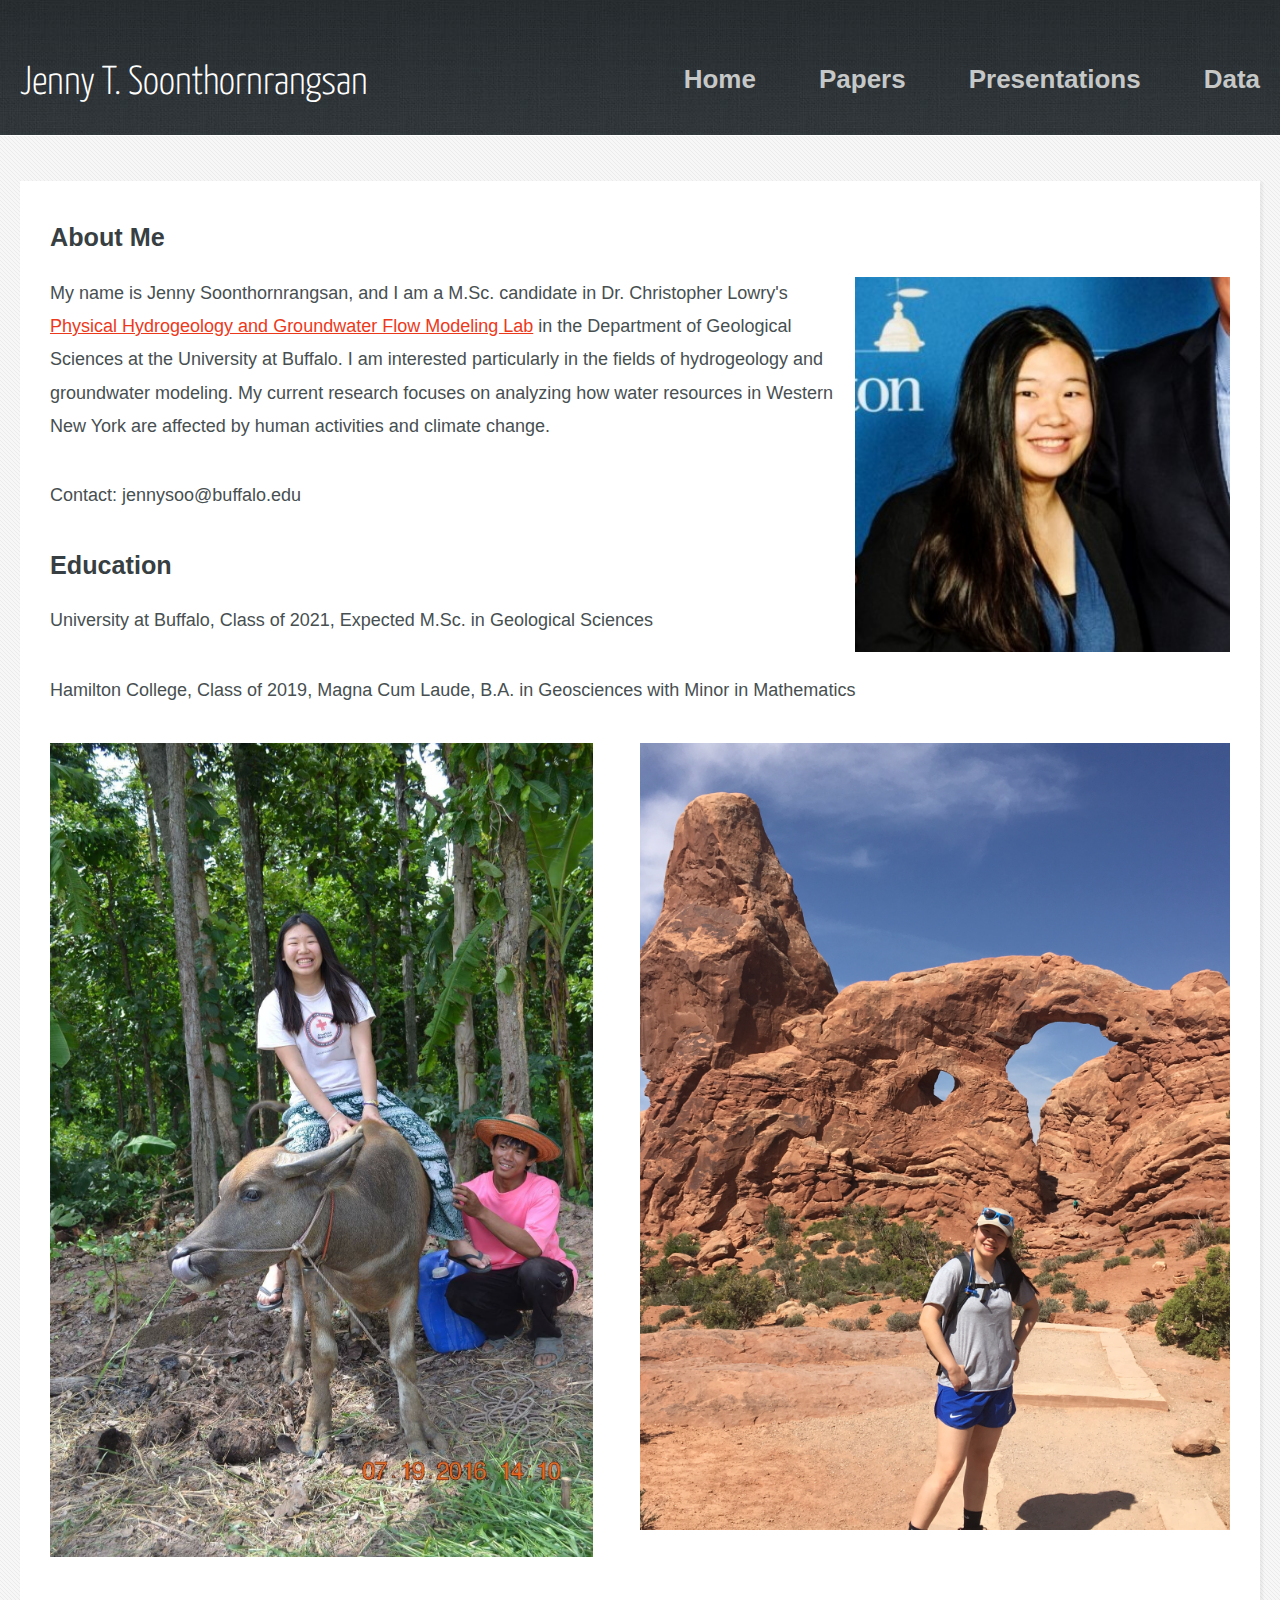
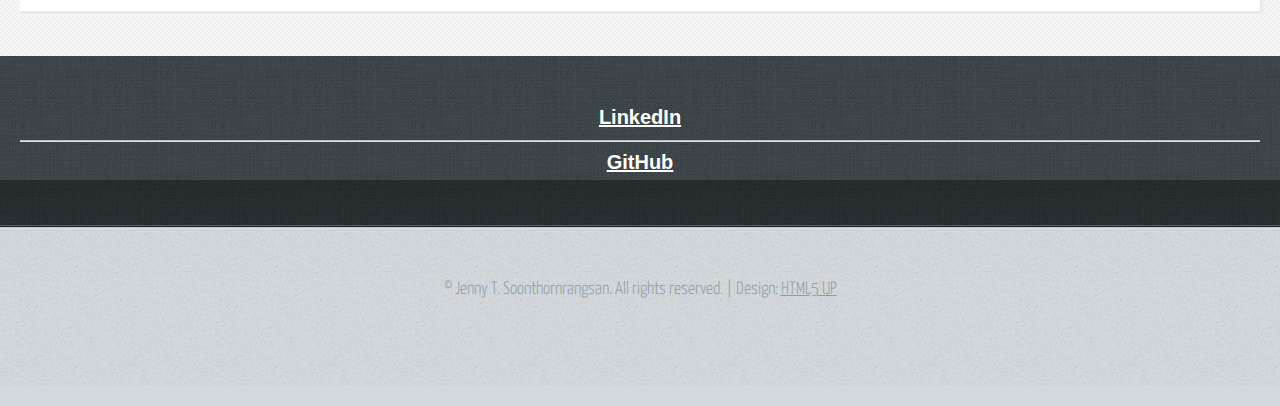
==== index.html @ f7a0d157 "Update index.html" ====
<!DOCTYPE HTML>
<!--
	Halcyonic by HTML5 UP
	html5up.net | @ajlkn
	Free for personal and commercial use under the CCA 3.0 license (html5up.net/license)
-->
<html>
	<!-- 	This is the "Head" of the HTML document.
		It contains information that isn't displayed on the actual page, but is useful
		for the web browser when loading the page	
	-->
	<head>
		<!-- This is the title of the page. It is the text that appears inside this pages tab in your web browser -->
		<title>Jenny T. Soonthornrangsan</title>
		<meta charset="utf-8" />
		<meta name="viewport" content="width=device-width, initial-scale=1, user-scalable=no" />
		<!-- 	This links to this page's CSS, which is contained in the folder assets/css and the file main.css.
			 If you want to edit the styling of this page, you should edit the file assets/css/main.css
			 If you have a new CSS file you'd like to add with custom styling, you should link to it here using:
			 <link rel="stylesheet" href="assets/css/my-new-css-file.css"/> 
		-->
		<link rel="stylesheet" href="assets/css/main.css" />
		<!-- 	In the case that the user's browser does not support JavaScript (unlikely, but possible), the page
			will load a separate set of CSS stylings from the file assets/css/noscript.css
			Any HTML contained inside <noscript></noscript> tags will be loaded in the event that JavaScript is not
			available. 
		-->
	</head>
	<!-- The body is the location where your site's content will go -->
	<body>
		<!-- This "div" wraps around all of our content and just changes how things are layed out -->
		<div id="page-wrapper">

				<!-- Header -->
				<!-- This is where the content that appears on page load exists -->
				<section id="header">
					<div class="container">
						<div class="row">
							<div class="col-12">

								<!-- Logo -->
									<h1><a href="index.html" id="logo">Jenny T. Soonthornrangsan</a></h1>
								<!-- Nav -->
									<nav id="nav">
										<a style="font-family: Arial; font-weight:bold; font-size: 26px" href="index.html">Home</a>
										<!--a style="font-weight:bold; font-size: 26px" href="CV.html">Curriculum Vitae</a>-->
										<a style="font-family: Arial; font-weight:bold; font-size: 26px" href="papers.html">Papers</a>
										<a style="font-family: Arial; font-weight:bold; font-size: 26px" href="presentations.html">Presentations</a>
										<a style="font-family: Arial; font-weight:bold; font-size: 26px" href="data.html">Data</a>
									</nav>

							</div>
						</div>
					</div>
			<!-- Content -->
				<section id="content">
					<div class="container">
						<div class="row aln-center">
							<div class="col-12">

								<!-- Box #1 -->
									<section>
										<header>
											<h2 style="font-family: Arial; font-weight:bold">About Me</h2>
										</header>
										<p style="font-family: Arial">
											<img src="images/1611950859872.jfif" style="float:right;width:375px">
											My name is Jenny Soonthornrangsan, and I am a M.Sc. candidate in Dr. Christopher Lowry's 
											<a href = "http://www.glyfac.buffalo.edu/Faculty/cslowry/Lowry_Research_Page/wordpress/" target="_blank">
											Physical Hydrogeology and Groundwater Flow Modeling Lab</a>
											in the Department of Geological Sciences at the University at Buffalo.
											I am interested particularly in the fields of hydrogeology and 
											groundwater modeling. My current research focuses on analyzing how
											water resources in Western New York are affected by human activities 
											and climate change.
										</p>
			
										<p style="font-family: Arial">
											Contact: jennysoo@buffalo.edu
										</p>
										<header>
											<h2 style="font-family: Arial; font-weight:bold">Education</h2>
										</header>
										<p style="font-family: Arial">
											University at Buffalo, Class of 2021, Expected M.Sc. in Geological Sciences
										</p>
										<p style="font-family: Arial">
											Hamilton College, Class of 2019, Magna Cum Laude, B.A. in Geosciences with Minor in Mathematics
										</p>
										
										<!--<div class="row">
  											<!--<div class="column">-->
												<a href="#" class="feature-image"><img src="/images/IMG_1251.jpeg" alt="In Northeastern Thailand" style="float: left; width: 46%; margin-right: 0%; margin-bottom: 0.5em;"/></a>
											<!--</div>
											<!--<div class="column">-->
												<a href="#" class="feature-image"><img src="/images/IMG_5340.jpeg" alt="In the Arches National Park, Utah" style="float: right; width: 50%; margin-right: 0%; margin-bottom: 0.5em;"/></a>
											<!--</div>-->
											<p style="clear: both;">
										<!--</div>-->
									</section>

							</div>
						</div>
					</div>
				</section>

			<!-- Footer -->
				<section id="footer">
					<div class="container">
						<div class="row">
							<div class="col-12">

								<!-- Links -->

								<ul class="link-list last-child"  style = "text-align:center">
									<li><a style= "font-size: 20px;font-family: Arial; font-weight:bold" href="https://www.linkedin.com/in/jennytsoon">LinkedIn</a></li>
									<li><a style= "font-size: 20px;font-family: Arial; font-weight:bold" href="https://github.com/jennysoon">GitHub</a></li>			
								</div>
								<!--h3>Social</h3>
								<ul class="icons alt">
									<li><a href="https://www.linkedin.com/in/jennytsoon" class="icon fa-linkedin"><span class="label">LinkedIn</span></a></li>
									<li><a href="https://github.com/jennysoon" class="icon fa-github"><span class="label">GitHub</span></a></li>
								</ul>-->
							</div>
						</div>
					</div>
				</section>

			<!-- Copyright -->
				<div id="copyright">
					&copy; Jenny T. Soonthornrangsan. All rights reserved. | Design: <a href="http://html5up.net">HTML5 UP</a>
				</div>

		</div>

		<!-- Scripts -->
			<script src="assets/js/jquery.min.js"></script>
			<script src="assets/js/browser.min.js"></script>
			<script src="assets/js/breakpoints.min.js"></script>
			<script src="assets/js/util.js"></script>
			<script src="assets/js/main.js"></script>

	</body>
</html>
---- assets/css/main.css ----
@import url("https://fonts.googleapis.com/css?family=Yanone+Kaffeesatz:400,300,200");

/*
	Halcyonic by HTML5 UP
	html5up.net | @ajlkn
	Free for personal and commercial use under the CCA 3.0 license (html5up.net/license)
*/

html, body, div, span, applet, object,
iframe, h1, h2, h3, h4, h5, h6, p, blockquote,
pre, a, abbr, acronym, address, big, cite,
code, del, dfn, em, img, ins, kbd, q, s, samp,
small, strike, strong, sub, sup, tt, var, b,
u, i, center, dl, dt, dd, ol, ul, li, fieldset,
form, label, legend, table, caption, tbody,
tfoot, thead, tr, th, td, article, aside,
canvas, details, embed, figure, figcaption,
footer, header, hgroup, menu, nav, output, ruby,
section, summary, time, mark, audio, video {
	margin: 0;
	padding: 0;
	border: 0;
	font-size: 100%;
	font: inherit;
	vertical-align: baseline;}

article, aside, details, figcaption, figure,
footer, header, hgroup, menu, nav, section {
	display: block;}

body {
	line-height: 1;
}

ol, ul {
	list-style: none;
}

blockquote, q {
	quotes: none;
}

	blockquote:before, blockquote:after, q:before, q:after {
		content: '';
		content: none;
	}

table {
	border-collapse: collapse;
	border-spacing: 0;
}

body {
	-webkit-text-size-adjust: none;
}

mark {
	background-color: transparent;
	color: inherit;
}

input::-moz-focus-inner {
	border: 0;
	padding: 0;
}

input, select, textarea {
	-moz-appearance: none;
	-webkit-appearance: none;
	-ms-appearance: none;
	appearance: none;
}

/* Basic */

	html {
		box-sizing: border-box;
	}

	*, *:before, *:after {
		box-sizing: inherit;
	}

	body {
		background: #D4D9DD url("images/bg03.jpg");
		color: #474f51;
		font-size: 13.5pt;
		font-family: 'Yanone Kaffeesatz';
		line-height: 1.85em;
		font-weight: 300;
	}

	input, textarea, select {
		color: #474f51;
		font-size: 13.5pt;
		font-family: 'Yanone Kaffeesatz';
		line-height: 1.85em;
		font-weight: 300;
	}

	ul, ol, p, dl {
		margin: 0 0 2em 0;
	}

	a {
		text-decoration: underline;
	}

		a:hover {
			text-decoration: none;
		}

	section > :last-child,
	section:last-child,
	.last-child {
		margin-bottom: 0 !important;
	}

/* Container */

	.container {
		margin: 0 auto;
		max-width: 100%;
		width: 1200px;
	}

		@media screen and (max-width: 1680px) {

			.container {
				width: 1200px;
			}

		}

		@media screen and (max-width: 1280px) {

			.container {
				width: calc(100% - 40px);
			}

		}

		@media screen and (max-width: 980px) {

			.container {
				width: calc(100% - 50px);
			}

		}

		@media screen and (max-width: 736px) {

			.container {
				width: calc(100% - 40px);
			}

		}

/* Row */

	.row {
		display: flex;
		flex-wrap: wrap;
		box-sizing: border-box;
		align-items: stretch;
	}

		.row > * {
			box-sizing: border-box;
		}

		.row.gtr-uniform > * > :last-child {
			margin-bottom: 0;
		}

		.row.aln-left {
			justify-content: flex-start;
		}

		.row.aln-center {
			justify-content: center;
		}

		.row.aln-right {
			justify-content: flex-end;
		}

		.row.aln-top {
			align-items: flex-start;
		}

		.row.aln-middle {
			align-items: center;
		}

		.row.aln-bottom {
			align-items: flex-end;
		}

		.row > .imp {
			order: -1;
		}

		.row > .col-1 {
			width: 8.33333%;
		}

		.row > .off-1 {
			margin-left: 8.33333%;
		}

		.row > .col-2 {
			width: 16.66667%;
		}

		.row > .off-2 {
			margin-left: 16.66667%;
		}

		.row > .col-3 {
			width: 25%;
		}

		.row > .off-3 {
			margin-left: 25%;
		}

		.row > .col-4 {
			width: 33.33333%;
		}

		.row > .off-4 {
			margin-left: 33.33333%;
		}

		.row > .col-5 {
			width: 41.66667%;
		}

		.row > .off-5 {
			margin-left: 41.66667%;
		}

		.row > .col-6 {
			width: 50%;
		}

		.row > .off-6 {
			margin-left: 50%;
		}

		.row > .col-7 {
			width: 58.33333%;
		}

		.row > .off-7 {
			margin-left: 58.33333%;
		}

		.row > .col-8 {
			width: 66.66667%;
		}

		.row > .off-8 {
			margin-left: 66.66667%;
		}

		.row > .col-9 {
			width: 75%;
		}

		.row > .off-9 {
			margin-left: 75%;
		}

		.row > .col-10 {
			width: 83.33333%;
		}

		.row > .off-10 {
			margin-left: 83.33333%;
		}

		.row > .col-11 {
			width: 91.66667%;
		}

		.row > .off-11 {
			margin-left: 91.66667%;
		}

		.row > .col-12 {
			width: 100%;
		}

		.row > .off-12 {
			margin-left: 100%;
		}

		.row.gtr-0 {
			margin-top: 0px;
			margin-left: 0px;
		}

			.row.gtr-0 > * {
				padding: 0px 0 0 0px;
			}

			.row.gtr-0.gtr-uniform {
				margin-top: 0px;
			}

				.row.gtr-0.gtr-uniform > * {
					padding-top: 0px;
				}

		.row.gtr-25 {
			margin-top: -6.25px;
			margin-left: -6.25px;
		}

			.row.gtr-25 > * {
				padding: 6.25px 0 0 6.25px;
			}

			.row.gtr-25.gtr-uniform {
				margin-top: -6.25px;
			}

				.row.gtr-25.gtr-uniform > * {
					padding-top: 6.25px;
				}

		.row.gtr-50 {
			margin-top: -12.5px;
			margin-left: -12.5px;
		}

			.row.gtr-50 > * {
				padding: 12.5px 0 0 12.5px;
			}

			.row.gtr-50.gtr-uniform {
				margin-top: -12.5px;
			}

				.row.gtr-50.gtr-uniform > * {
					padding-top: 12.5px;
				}

		.row {
			margin-top: -25px;
			margin-left: -25px;
		}

			.row > * {
				padding: 25px 0 0 25px;
			}

			.row.gtr-uniform {
				margin-top: -25px;
			}

				.row.gtr-uniform > * {
					padding-top: 25px;
				}

		.row.gtr-150 {
			margin-top: -37.5px;
			margin-left: -37.5px;
		}

			.row.gtr-150 > * {
				padding: 37.5px 0 0 37.5px;
			}

			.row.gtr-150.gtr-uniform {
				margin-top: -37.5px;
			}

				.row.gtr-150.gtr-uniform > * {
					padding-top: 37.5px;
				}

		.row.gtr-200 {
			margin-top: -50px;
			margin-left: -50px;
		}

			.row.gtr-200 > * {
				padding: 50px 0 0 50px;
			}

			.row.gtr-200.gtr-uniform {
				margin-top: -50px;
			}

				.row.gtr-200.gtr-uniform > * {
					padding-top: 50px;
				}

		@media screen and (max-width: 1680px) {

			.row {
				display: flex;
				flex-wrap: wrap;
				box-sizing: border-box;
				align-items: stretch;
			}

				.row > * {
					box-sizing: border-box;
				}

				.row.gtr-uniform > * > :last-child {
					margin-bottom: 0;
				}

				.row.aln-left {
					justify-content: flex-start;
				}

				.row.aln-center {
					justify-content: center;
				}

				.row.aln-right {
					justify-content: flex-end;
				}

				.row.aln-top {
					align-items: flex-start;
				}

				.row.aln-middle {
					align-items: center;
				}

				.row.aln-bottom {
					align-items: flex-end;
				}

				.row > .imp-xlarge {
					order: -1;
				}

				.row > .col-1-xlarge {
					width: 8.33333%;
				}

				.row > .off-1-xlarge {
					margin-left: 8.33333%;
				}

				.row > .col-2-xlarge {
					width: 16.66667%;
				}

				.row > .off-2-xlarge {
					margin-left: 16.66667%;
				}

				.row > .col-3-xlarge {
					width: 25%;
				}

				.row > .off-3-xlarge {
					margin-left: 25%;
				}

				.row > .col-4-xlarge {
					width: 33.33333%;
				}

				.row > .off-4-xlarge {
					margin-left: 33.33333%;
				}

				.row > .col-5-xlarge {
					width: 41.66667%;
				}

				.row > .off-5-xlarge {
					margin-left: 41.66667%;
				}

				.row > .col-6-xlarge {
					width: 50%;
				}

				.row > .off-6-xlarge {
					margin-left: 50%;
				}

				.row > .col-7-xlarge {
					width: 58.33333%;
				}

				.row > .off-7-xlarge {
					margin-left: 58.33333%;
				}

				.row > .col-8-xlarge {
					width: 66.66667%;
				}

				.row > .off-8-xlarge {
					margin-left: 66.66667%;
				}

				.row > .col-9-xlarge {
					width: 75%;
				}

				.row > .off-9-xlarge {
					margin-left: 75%;
				}

				.row > .col-10-xlarge {
					width: 83.33333%;
				}

				.row > .off-10-xlarge {
					margin-left: 83.33333%;
				}

				.row > .col-11-xlarge {
					width: 91.66667%;
				}

				.row > .off-11-xlarge {
					margin-left: 91.66667%;
				}

				.row > .col-12-xlarge {
					width: 100%;
				}

				.row > .off-12-xlarge {
					margin-left: 100%;
				}

				.row.gtr-0 {
					margin-top: 0px;
					margin-left: 0px;
				}

					.row.gtr-0 > * {
						padding: 0px 0 0 0px;
					}

					.row.gtr-0.gtr-uniform {
						margin-top: 0px;
					}

						.row.gtr-0.gtr-uniform > * {
							padding-top: 0px;
						}

				.row.gtr-25 {
					margin-top: -6.25px;
					margin-left: -6.25px;
				}

					.row.gtr-25 > * {
						padding: 6.25px 0 0 6.25px;
					}

					.row.gtr-25.gtr-uniform {
						margin-top: -6.25px;
					}

						.row.gtr-25.gtr-uniform > * {
							padding-top: 6.25px;
						}

				.row.gtr-50 {
					margin-top: -12.5px;
					margin-left: -12.5px;
				}

					.row.gtr-50 > * {
						padding: 12.5px 0 0 12.5px;
					}

					.row.gtr-50.gtr-uniform {
						margin-top: -12.5px;
					}

						.row.gtr-50.gtr-uniform > * {
							padding-top: 12.5px;
						}

				.row {
					margin-top: -25px;
					margin-left: -25px;
				}

					.row > * {
						padding: 25px 0 0 25px;
					}

					.row.gtr-uniform {
						margin-top: -25px;
					}

						.row.gtr-uniform > * {
							padding-top: 25px;
						}

				.row.gtr-150 {
					margin-top: -37.5px;
					margin-left: -37.5px;
				}

					.row.gtr-150 > * {
						padding: 37.5px 0 0 37.5px;
					}

					.row.gtr-150.gtr-uniform {
						margin-top: -37.5px;
					}

						.row.gtr-150.gtr-uniform > * {
							padding-top: 37.5px;
						}

				.row.gtr-200 {
					margin-top: -50px;
					margin-left: -50px;
				}

					.row.gtr-200 > * {
						padding: 50px 0 0 50px;
					}

					.row.gtr-200.gtr-uniform {
						margin-top: -50px;
					}

						.row.gtr-200.gtr-uniform > * {
							padding-top: 50px;
						}

		}

		@media screen and (max-width: 1280px) {

			.row {
				display: flex;
				flex-wrap: wrap;
				box-sizing: border-box;
				align-items: stretch;
			}

				.row > * {
					box-sizing: border-box;
				}

				.row.gtr-uniform > * > :last-child {
					margin-bottom: 0;
				}

				.row.aln-left {
					justify-content: flex-start;
				}

				.row.aln-center {
					justify-content: center;
				}

				.row.aln-right {
					justify-content: flex-end;
				}

				.row.aln-top {
					align-items: flex-start;
				}

				.row.aln-middle {
					align-items: center;
				}

				.row.aln-bottom {
					align-items: flex-end;
				}

				.row > .imp-large {
					order: -1;
				}

				.row > .col-1-large {
					width: 8.33333%;
				}

				.row > .off-1-large {
					margin-left: 8.33333%;
				}

				.row > .col-2-large {
					width: 16.66667%;
				}

				.row > .off-2-large {
					margin-left: 16.66667%;
				}

				.row > .col-3-large {
					width: 25%;
				}

				.row > .off-3-large {
					margin-left: 25%;
				}

				.row > .col-4-large {
					width: 33.33333%;
				}

				.row > .off-4-large {
					margin-left: 33.33333%;
				}

				.row > .col-5-large {
					width: 41.66667%;
				}

				.row > .off-5-large {
					margin-left: 41.66667%;
				}

				.row > .col-6-large {
					width: 50%;
				}

				.row > .off-6-large {
					margin-left: 50%;
				}

				.row > .col-7-large {
					width: 58.33333%;
				}

				.row > .off-7-large {
					margin-left: 58.33333%;
				}

				.row > .col-8-large {
					width: 66.66667%;
				}

				.row > .off-8-large {
					margin-left: 66.66667%;
				}

				.row > .col-9-large {
					width: 75%;
				}

				.row > .off-9-large {
					margin-left: 75%;
				}

				.row > .col-10-large {
					width: 83.33333%;
				}

				.row > .off-10-large {
					margin-left: 83.33333%;
				}

				.row > .col-11-large {
					width: 91.66667%;
				}

				.row > .off-11-large {
					margin-left: 91.66667%;
				}

				.row > .col-12-large {
					width: 100%;
				}

				.row > .off-12-large {
					margin-left: 100%;
				}

				.row.gtr-0 {
					margin-top: 0px;
					margin-left: 0px;
				}

					.row.gtr-0 > * {
						padding: 0px 0 0 0px;
					}

					.row.gtr-0.gtr-uniform {
						margin-top: 0px;
					}

						.row.gtr-0.gtr-uniform > * {
							padding-top: 0px;
						}

				.row.gtr-25 {
					margin-top: -5px;
					margin-left: -5px;
				}

					.row.gtr-25 > * {
						padding: 5px 0 0 5px;
					}

					.row.gtr-25.gtr-uniform {
						margin-top: -5px;
					}

						.row.gtr-25.gtr-uniform > * {
							padding-top: 5px;
						}

				.row.gtr-50 {
					margin-top: -10px;
					margin-left: -10px;
				}

					.row.gtr-50 > * {
						padding: 10px 0 0 10px;
					}

					.row.gtr-50.gtr-uniform {
						margin-top: -10px;
					}

						.row.gtr-50.gtr-uniform > * {
							padding-top: 10px;
						}

				.row {
					margin-top: -20px;
					margin-left: -20px;
				}

					.row > * {
						padding: 20px 0 0 20px;
					}

					.row.gtr-uniform {
						margin-top: -20px;
					}

						.row.gtr-uniform > * {
							padding-top: 20px;
						}

				.row.gtr-150 {
					margin-top: -30px;
					margin-left: -30px;
				}

					.row.gtr-150 > * {
						padding: 30px 0 0 30px;
					}

					.row.gtr-150.gtr-uniform {
						margin-top: -30px;
					}

						.row.gtr-150.gtr-uniform > * {
							padding-top: 30px;
						}

				.row.gtr-200 {
					margin-top: -40px;
					margin-left: -40px;
				}

					.row.gtr-200 > * {
						padding: 40px 0 0 40px;
					}

					.row.gtr-200.gtr-uniform {
						margin-top: -40px;
					}

						.row.gtr-200.gtr-uniform > * {
							padding-top: 40px;
						}

		}

		@media screen and (max-width: 980px) {

			.row {
				display: flex;
				flex-wrap: wrap;
				box-sizing: border-box;
				align-items: stretch;
			}

				.row > * {
					box-sizing: border-box;
				}

				.row.gtr-uniform > * > :last-child {
					margin-bottom: 0;
				}

				.row.aln-left {
					justify-content: flex-start;
				}

				.row.aln-center {
					justify-content: center;
				}

				.row.aln-right {
					justify-content: flex-end;
				}

				.row.aln-top {
					align-items: flex-start;
				}

				.row.aln-middle {
					align-items: center;
				}

				.row.aln-bottom {
					align-items: flex-end;
				}

				.row > .imp-medium {
					order: -1;
				}

				.row > .col-1-medium {
					width: 8.33333%;
				}

				.row > .off-1-medium {
					margin-left: 8.33333%;
				}

				.row > .col-2-medium {
					width: 16.66667%;
				}

				.row > .off-2-medium {
					margin-left: 16.66667%;
				}

				.row > .col-3-medium {
					width: 25%;
				}

				.row > .off-3-medium {
					margin-left: 25%;
				}

				.row > .col-4-medium {
					width: 33.33333%;
				}

				.row > .off-4-medium {
					margin-left: 33.33333%;
				}

				.row > .col-5-medium {
					width: 41.66667%;
				}

				.row > .off-5-medium {
					margin-left: 41.66667%;
				}

				.row > .col-6-medium {
					width: 50%;
				}

				.row > .off-6-medium {
					margin-left: 50%;
				}

				.row > .col-7-medium {
					width: 58.33333%;
				}

				.row > .off-7-medium {
					margin-left: 58.33333%;
				}

				.row > .col-8-medium {
					width: 66.66667%;
				}

				.row > .off-8-medium {
					margin-left: 66.66667%;
				}

				.row > .col-9-medium {
					width: 75%;
				}

				.row > .off-9-medium {
					margin-left: 75%;
				}

				.row > .col-10-medium {
					width: 83.33333%;
				}

				.row > .off-10-medium {
					margin-left: 83.33333%;
				}

				.row > .col-11-medium {
					width: 91.66667%;
				}

				.row > .off-11-medium {
					margin-left: 91.66667%;
				}

				.row > .col-12-medium {
					width: 100%;
				}

				.row > .off-12-medium {
					margin-left: 100%;
				}

				.row.gtr-0 {
					margin-top: 0px;
					margin-left: 0px;
				}

					.row.gtr-0 > * {
						padding: 0px 0 0 0px;
					}

					.row.gtr-0.gtr-uniform {
						margin-top: 0px;
					}

						.row.gtr-0.gtr-uniform > * {
							padding-top: 0px;
						}

				.row.gtr-25 {
					margin-top: -6.25px;
					margin-left: -6.25px;
				}

					.row.gtr-25 > * {
						padding: 6.25px 0 0 6.25px;
					}

					.row.gtr-25.gtr-uniform {
						margin-top: -6.25px;
					}

						.row.gtr-25.gtr-uniform > * {
							padding-top: 6.25px;
						}

				.row.gtr-50 {
					margin-top: -12.5px;
					margin-left: -12.5px;
				}

					.row.gtr-50 > * {
						padding: 12.5px 0 0 12.5px;
					}

					.row.gtr-50.gtr-uniform {
						margin-top: -12.5px;
					}

						.row.gtr-50.gtr-uniform > * {
							padding-top: 12.5px;
						}

				.row {
					margin-top: -25px;
					margin-left: -25px;
				}

					.row > * {
						padding: 25px 0 0 25px;
					}

					.row.gtr-uniform {
						margin-top: -25px;
					}

						.row.gtr-uniform > * {
							padding-top: 25px;
						}

				.row.gtr-150 {
					margin-top: -37.5px;
					margin-left: -37.5px;
				}

					.row.gtr-150 > * {
						padding: 37.5px 0 0 37.5px;
					}

					.row.gtr-150.gtr-uniform {
						margin-top: -37.5px;
					}

						.row.gtr-150.gtr-uniform > * {
							padding-top: 37.5px;
						}

				.row.gtr-200 {
					margin-top: -50px;
					margin-left: -50px;
				}

					.row.gtr-200 > * {
						padding: 50px 0 0 50px;
					}

					.row.gtr-200.gtr-uniform {
						margin-top: -50px;
					}

						.row.gtr-200.gtr-uniform > * {
							padding-top: 50px;
						}

		}

		@media screen and (max-width: 736px) {

			.row {
				display: flex;
				flex-wrap: wrap;
				box-sizing: border-box;
				align-items: stretch;
			}

				.row > * {
					box-sizing: border-box;
				}

				.row.gtr-uniform > * > :last-child {
					margin-bottom: 0;
				}

				.row.aln-left {
					justify-content: flex-start;
				}

				.row.aln-center {
					justify-content: center;
				}

				.row.aln-right {
					justify-content: flex-end;
				}

				.row.aln-top {
					align-items: flex-start;
				}

				.row.aln-middle {
					align-items: center;
				}

				.row.aln-bottom {
					align-items: flex-end;
				}

				.row > .imp-small {
					order: -1;
				}

				.row > .col-1-small {
					width: 8.33333%;
				}

				.row > .off-1-small {
					margin-left: 8.33333%;
				}

				.row > .col-2-small {
					width: 16.66667%;
				}

				.row > .off-2-small {
					margin-left: 16.66667%;
				}

				.row > .col-3-small {
					width: 25%;
				}

				.row > .off-3-small {
					margin-left: 25%;
				}

				.row > .col-4-small {
					width: 33.33333%;
				}

				.row > .off-4-small {
					margin-left: 33.33333%;
				}

				.row > .col-5-small {
					width: 41.66667%;
				}

				.row > .off-5-small {
					margin-left: 41.66667%;
				}

				.row > .col-6-small {
					width: 50%;
				}

				.row > .off-6-small {
					margin-left: 50%;
				}

				.row > .col-7-small {
					width: 58.33333%;
				}

				.row > .off-7-small {
					margin-left: 58.33333%;
				}

				.row > .col-8-small {
					width: 66.66667%;
				}

				.row > .off-8-small {
					margin-left: 66.66667%;
				}

				.row > .col-9-small {
					width: 75%;
				}

				.row > .off-9-small {
					margin-left: 75%;
				}

				.row > .col-10-small {
					width: 83.33333%;
				}

				.row > .off-10-small {
					margin-left: 83.33333%;
				}

				.row > .col-11-small {
					width: 91.66667%;
				}

				.row > .off-11-small {
					margin-left: 91.66667%;
				}

				.row > .col-12-small {
					width: 100%;
				}

				.row > .off-12-small {
					margin-left: 100%;
				}

				.row.gtr-0 {
					margin-top: 0px;
					margin-left: 0px;
				}

					.row.gtr-0 > * {
						padding: 0px 0 0 0px;
					}

					.row.gtr-0.gtr-uniform {
						margin-top: 0px;
					}

						.row.gtr-0.gtr-uniform > * {
							padding-top: 0px;
						}

				.row.gtr-25 {
					margin-top: -5px;
					margin-left: -5px;
				}

					.row.gtr-25 > * {
						padding: 5px 0 0 5px;
					}

					.row.gtr-25.gtr-uniform {
						margin-top: -5px;
					}

						.row.gtr-25.gtr-uniform > * {
							padding-top: 5px;
						}

				.row.gtr-50 {
					margin-top: -10px;
					margin-left: -10px;
				}

					.row.gtr-50 > * {
						padding: 10px 0 0 10px;
					}

					.row.gtr-50.gtr-uniform {
						margin-top: -10px;
					}

						.row.gtr-50.gtr-uniform > * {
							padding-top: 10px;
						}

				.row {
					margin-top: -20px;
					margin-left: -20px;
				}

					.row > * {
						padding: 20px 0 0 20px;
					}

					.row.gtr-uniform {
						margin-top: -20px;
					}

						.row.gtr-uniform > * {
							padding-top: 20px;
						}

				.row.gtr-150 {
					margin-top: -30px;
					margin-left: -30px;
				}

					.row.gtr-150 > * {
						padding: 30px 0 0 30px;
					}

					.row.gtr-150.gtr-uniform {
						margin-top: -30px;
					}

						.row.gtr-150.gtr-uniform > * {
							padding-top: 30px;
						}

				.row.gtr-200 {
					margin-top: -40px;
					margin-left: -40px;
				}

					.row.gtr-200 > * {
						padding: 40px 0 0 40px;
					}

					.row.gtr-200.gtr-uniform {
						margin-top: -40px;
					}

						.row.gtr-200.gtr-uniform > * {
							padding-top: 40px;
						}

		}

/* Multi-use */

	.link-list li {
		padding: 0.2em 0 0.2em 0;
	}

		.link-list li:first-child {
			padding-top: 0 !important;
			border-top: 0 !important;
		}

		.link-list li:last-child {
			padding-bottom: 0 !important;
			border-bottom: 0 !important;
		}

	.quote-list li {
		padding: 1em 0 1em 0;
		overflow: hidden;
	}

		.quote-list li:first-child {
			padding-top: 0 !important;
			border-top: 0 !important;
		}

		.quote-list li:last-child {
			padding-bottom: 0 !important;
			border-bottom: 0 !important;
		}

		.quote-list li img {
			float: left;
		}

		.quote-list li p {
			margin: 0 0 0 90px;
			font-size: 1.2em;
			font-style: italic;
		}

		.quote-list li span {
			display: block;
			margin-left: 90px;
			font-size: 0.9em;
			font-weight: 400;
		}

	.check-list li {
		padding: 0.7em 0 0.7em 45px;
		font-size: 1.2em;
		background: url("images/icon-checkmark.png") 0px 1.05em no-repeat;
	}

		.check-list li:first-child {
			padding-top: 0 !important;
			border-top: 0 !important;
			background-position: 0 0.3em;
		}

		.check-list li:last-child {
			padding-bottom: 0 !important;
			border-bottom: 0 !important;
		}

	.feature-image {
		display: block;
		margin: 0 0 2em 0;
		outline: 0;
	}

		.feature-image img {
			display: block;
			width: 100%;
		}

	.bordered-feature-image {
		display: block;
		background: #fff url("images/bg04.png");
		padding: 10px;
		box-shadow: 3px 3px 3px 1px rgba(0, 0, 0, 0.15);
		margin: 0 0 1.5em 0;
		outline: 0;
	}

		.bordered-feature-image img {
			display: block;
			width: 100%;
		}

	.button-large {
		background-image: -moz-linear-gradient(top, #ed391b, #ce1a00);
		background-image: -webkit-linear-gradient(top, #ed391b, #ce1a00);
		background-image: -ms-linear-gradient(top, #ed391b, #ce1a00);
		background-image: linear-gradient(top, #ed391b, #ce1a00);
		display: inline-block;
		background-color: #ed391b;
		color: #fff;
		text-decoration: none;
		font-size: 1.75em;
		height: 2em;
		line-height: 2.125em;
		font-weight: 300;
		padding: 0 45px;
		outline: 0;
		border-radius: 10px;
		box-shadow: inset 0px 0px 0px 1px rgba(0, 0, 0, 0.75), inset 0px 2px 0px 0px rgba(255, 192, 192, 0.5), inset 0px 0px 0px 2px rgba(255, 96, 96, 0.85), 3px 3px 3px 1px rgba(0, 0, 0, 0.15);
	}

		.button-large:hover {
			background-image: -moz-linear-gradient(top, #fd492b, #de2a10);
			background-image: -webkit-linear-gradient(top, #fd492b, #de2a10);
			background-image: -ms-linear-gradient(top, #fd492b, #de2a10);
			background-image: linear-gradient(top, #fd492b, #de2a10);
			background-color: #fd492b;
			box-shadow: inset 0px 0px 0px 1px rgba(0, 0, 0, 0.75), inset 0px 2px 0px 0px rgba(255, 192, 192, 0.5), inset 0px 0px 0px 2px rgba(255, 96, 96, 0.85), 3px 3px 3px 1px rgba(0, 0, 0, 0.15);
		}

		.button-large:active {
			background-image: -moz-linear-gradient(top, #ce1a00, #ed391b);
			background-image: -webkit-linear-gradient(top, #ce1a00, #ed391b);
			background-image: -ms-linear-gradient(top, #ce1a00, #ed391b);
			background-image: linear-gradient(top, #ce1a00, #ed391b);
			background-color: #ce1a00;
			box-shadow: inset 0px 0px 0px 1px rgba(0, 0, 0, 0.75), inset 0px 2px 0px 0px rgba(255, 192, 192, 0.5), inset 0px 0px 0px 2px rgba(255, 96, 96, 0.85), 3px 3px 3px 1px rgba(0, 0, 0, 0.15);
		}

/* Header */

	#header {
		position: relative;
		background: #3B4346 url("images/bg01.jpg");
		border-bottom: solid 1px #272d30;
		box-shadow: inset 0px -1px 0px 0px #51575a;
	}

		#header > .container {
			position: relative;
			min-height: 155px;
		}

		#header h1 {
			position: absolute;
			left: 0;
			bottom: 35px;
			font-size: 2.75em;
		}

			#header h1 a {
				color: #fff;
				text-decoration: none;
			}

		#header nav {
			position: absolute;
			right: 0;
			bottom: 35px;
			font-weight: 200;
		}

			#header nav a {
				color: #c6c8c8;
				text-decoration: none;
				font-size: 1.4em;
				margin-left: 60px;
				outline: 0;
			}

				#header nav a:hover {
					color: #f6f8f8;
				}

		.subpage #header > .container {
			height: 155px;
		}

/* Banner */

	#banner {
		border-top: solid 1px #222628;
		box-shadow: inset 0px 1px 0px 0px #3e484a;
		padding: 35px 0 35px 0;
		color: #fff;
	}

		#banner .bordered-feature-image {
			margin-bottom: 0;
		}

		#banner p {
			font-size: 2em;
			font-weight: 200;
			line-height: 1.25em;
			padding-right: 1em;
			margin: 0 0 1em 0;
		}

/* Features */

	#features {
		background: #353D40 url("images/bg02.jpg");
		border-bottom: solid 1px #272e31;
		padding: 45px 0 45px 0;
		color: #a0a8ab;
	}

		#features h2 {
			font-size: 1.25em;
			color: #fff;
			margin: 0 0 0.25em 0;
		}

		#features a {
			color: #e0e8eb;
		}

		#features strong {
			color: #fff;
		}

/* Content */

	#content {
		background: #f7f7f7 url("images/bg04.png");
		border-top: solid 1px #fff;
		padding: 45px 0 45px 0;
	}

		#content section {
			background: #fff;
			padding: 40px 30px 45px 30px;
			box-shadow: 2px 2px 2px 1px rgba(128, 128, 128, 0.1);
			margin: 0 0 25px 0;
		}

		#content h2 {
			font-size: 1.8em;
			color: #373f42;
			margin: 0 0 0.25em 0;
		}

		#content h3 {
			color: #96a9b5;
			font-size: 1.25em;
		}

		#content a {
			color: #ED391B;
		}

		#content header {
			margin: 0 0 2em 0;
		}

		#content .quote-list li {
			border-bottom: solid 1px #e2e6e8;
		}

		#content .link-list li {
			border-bottom: solid 1px #e2e6e8;
		}

		#content .check-list li {
			border-bottom: solid 1px #e2e6e8;
		}

/* Footer */

	#footer {
		padding: 45px 0 45px 0;
		color: #546b76;
	}

		#footer h2 {
			font-size: 1.25em;
			color: #FFFFFF;
			margin: 0 0 1em 0;
		}

		#footer a {
			color: #FFFFFF;
		}

		#footer .quote-list li {
			border-top: solid 1px #e0e4e6;
			border-bottom: solid 1px #b5bec3;
		}

		#footer .link-list li {
			border-top: solid 1px #e0e4e6;
			border-bottom: solid 1px #b5bec3;
		}

		#footer .check-list li {
			border-top: solid 1px #e0e4e6;
			border-bottom: solid 1px #b5bec3;
		}

/* Copyright */

	#copyright {
		border-top: solid 1px #b5bec3;
		box-shadow: inset 0px 1px 0px 0px #e0e4e7;
		text-align: center;
		padding: 45px 0 80px 0;
		color: #8d9ca3;
	}

		#copyright a {
			color: #8d9ca3;
		}

/* Large */

	@media screen and (max-width: 1280px) {

		/* Multi-use */

			.check-list li {
				font-size: 1em;
				line-height: 2em;
			}

			.quote-list li {
				padding: 1em 0 1em 0;
			}

				.quote-list li img {
					width: 60px;
				}

				.quote-list li p {
					margin: 0 0 0 80px;
					font-size: 1em;
					font-style: italic;
					line-height: 1.8em;
				}

				.quote-list li span {
					display: block;
					margin-left: 80px;
					font-size: 0.8em;
					font-weight: 400;
					line-height: 1.8em;
				}

			.feature-image {
				margin: 0 0 1em 0;
			}

			.button-large {
				font-size: 1.5em;
			}

		/* Banner */

			#banner p {
				font-size: 1.75em;
			}

		/* Header */

			#header h1 {
				font-size: 2.25em;
			}

			#header nav a {
				font-size: 1.1em;
			}

		/* Content */

			#content h2 {
				font-size: 1.4em;
			}

			#content h3 {
				font-size: 1.1em;
			}

			#content header {
				margin: 0 0 1.25em 0;
			}

	}

/* Medium */

	#navPanel, #titleBar {
		display: none;
	}

	@media screen and (max-width: 980px) {

		/* Basic */

			html, body {
				overflow-x: hidden;
			}

		/* Header */

			#header {
				text-align: center;
			}

				#header > .container:first-child {
					display: none;
				}

		/* Content */

			#content {
				padding: 25px 0;
			}

		/* Nav */

			#page-wrapper {
				-moz-backface-visibility: hidden;
				-webkit-backface-visibility: hidden;
				-ms-backface-visibility: hidden;
				backface-visibility: hidden;
				-moz-transition: -moz-transform 0.5s ease;
				-webkit-transition: -webkit-transform 0.5s ease;
				-ms-transition: -ms-transform 0.5s ease;
				transition: transform 0.5s ease;
				padding-bottom: 1px;
				padding-top: 44px;
			}

			#titleBar {
				-moz-backface-visibility: hidden;
				-webkit-backface-visibility: hidden;
				-ms-backface-visibility: hidden;
				backface-visibility: hidden;
				-moz-transition: -moz-transform 0.5s ease;
				-webkit-transition: -webkit-transform 0.5s ease;
				-ms-transition: -ms-transform 0.5s ease;
				transition: transform 0.5s ease;
				display: block;
				height: 44px;
				left: 0;
				position: fixed;
				top: 0;
				width: 100%;
				z-index: 10001;
				color: #fff;
				background: url("images/bg04.jpg");
				box-shadow: inset 0px -20px 70px 0px rgba(200, 220, 245, 0.1), inset 0px -1px 0px 0px rgba(255, 255, 255, 0.1), 0px 1px 7px 0px rgba(0, 0, 0, 0.6);
			}

				#titleBar .title {
					display: block;
					text-align: center;
					font-size: 1.2em;
					font-weight: 400;
					line-height: 48px;
				}

				#titleBar .toggle {
					position: absolute;
					left: 0;
					top: 0;
					width: 80px;
					height: 60px;
				}

					#titleBar .toggle:after {
						content: '';
						display: block;
						position: absolute;
						top: 6px;
						left: 6px;
						color: #fff;
						background: rgba(255, 255, 255, 0.025);
						box-shadow: inset 0px 1px 0px 0px rgba(255, 255, 255, 0.1), inset 0px 0px 0px 1px rgba(255, 255, 255, 0.05), inset 0px -8px 10px 0px rgba(0, 0, 0, 0.15), 0px 1px 2px 0px rgba(0, 0, 0, 0.25);
						width: 49px;
						height: 31px;
						border-radius: 8px;
					}

					#titleBar .toggle:before {
						content: '';
						position: absolute;
						width: 20px;
						height: 30px;
						background: url("images/mobileUI-site-nav-opener-bg.svg");
						top: 15px;
						left: 20px;
						z-index: 1;
						opacity: 0.25;
					}

					#titleBar .toggle:active:after {
						background: rgba(255, 255, 255, 0.05);
					}

			#navPanel {
				-moz-backface-visibility: hidden;
				-webkit-backface-visibility: hidden;
				-ms-backface-visibility: hidden;
				backface-visibility: hidden;
				-moz-transform: translateX(-275px);
				-webkit-transform: translateX(-275px);
				-ms-transform: translateX(-275px);
				transform: translateX(-275px);
				-moz-transition: -moz-transform 0.5s ease;
				-webkit-transition: -webkit-transform 0.5s ease;
				-ms-transition: -ms-transform 0.5s ease;
				transition: transform 0.5s ease;
				display: block;
				height: 100%;
				left: 0;
				overflow-y: auto;
				position: fixed;
				top: 0;
				width: 275px;
				z-index: 10002;
				background: url("images/bg04.jpg");
				box-shadow: inset -1px 0px 0px 0px rgba(255, 255, 255, 0.25), inset -2px 0px 25px 0px rgba(0, 0, 0, 0.5);
			}

				#navPanel .link {
					display: block;
					color: #fff;
					text-decoration: none;
					font-size: 1.25em;
					line-height: 2em;
					padding: 0.625em 1.5em 0.325em 1.5em;
					border-top: solid 1px #373d40;
					border-bottom: solid 1px rgba(0, 0, 0, 0.4);
				}

					#navPanel .link:first-child {
						border-top: 0;
					}

					#navPanel .link:last-child {
						border-bottom: 0;
					}

			body.navPanel-visible #page-wrapper {
				-moz-transform: translateX(275px);
				-webkit-transform: translateX(275px);
				-ms-transform: translateX(275px);
				transform: translateX(275px);
			}

			body.navPanel-visible #titleBar {
				-moz-transform: translateX(275px);
				-webkit-transform: translateX(275px);
				-ms-transform: translateX(275px);
				transform: translateX(275px);
			}

			body.navPanel-visible #navPanel {
				-moz-transform: translateX(0);
				-webkit-transform: translateX(0);
				-ms-transform: translateX(0);
				transform: translateX(0);
			}

	}

/* Small */

	@media screen and (max-width: 736px) {

		/* Basic */

			body, input, textarea, select {
				font-size: 13pt;
				line-height: 1.4em;
			}

		/* Multi-use */

			.link-list li {
				padding: 0.75em 0 0.75em 0;
			}

			.quote-list li p {
				margin-bottom: 0.5em;
			}

			.check-list li {
				font-size: 1em;
			}

			.button-large {
				width: 100%;
			}

		/* Banner */

			#banner p {
				font-size: 1.25em;
				font-weight: 200;
				line-height: 1.25em;
				margin: 0 0 1em 0;
			}

		/* Content */

			#content section {
				padding: 30px 20px;
			}

			#content h2 {
				font-size: 1.25em;
			}

			#content h3 {
				font-size: 1em;
			}

			#content header {
				margin: 0 0 1.25em 0;
			}

		/* Footer */

			#footer .link-list {
				margin: 0 0 10px 0 !important;
			}

		/* Copyright */

			#copyright {
				padding: 20px 30px;
			}

	}
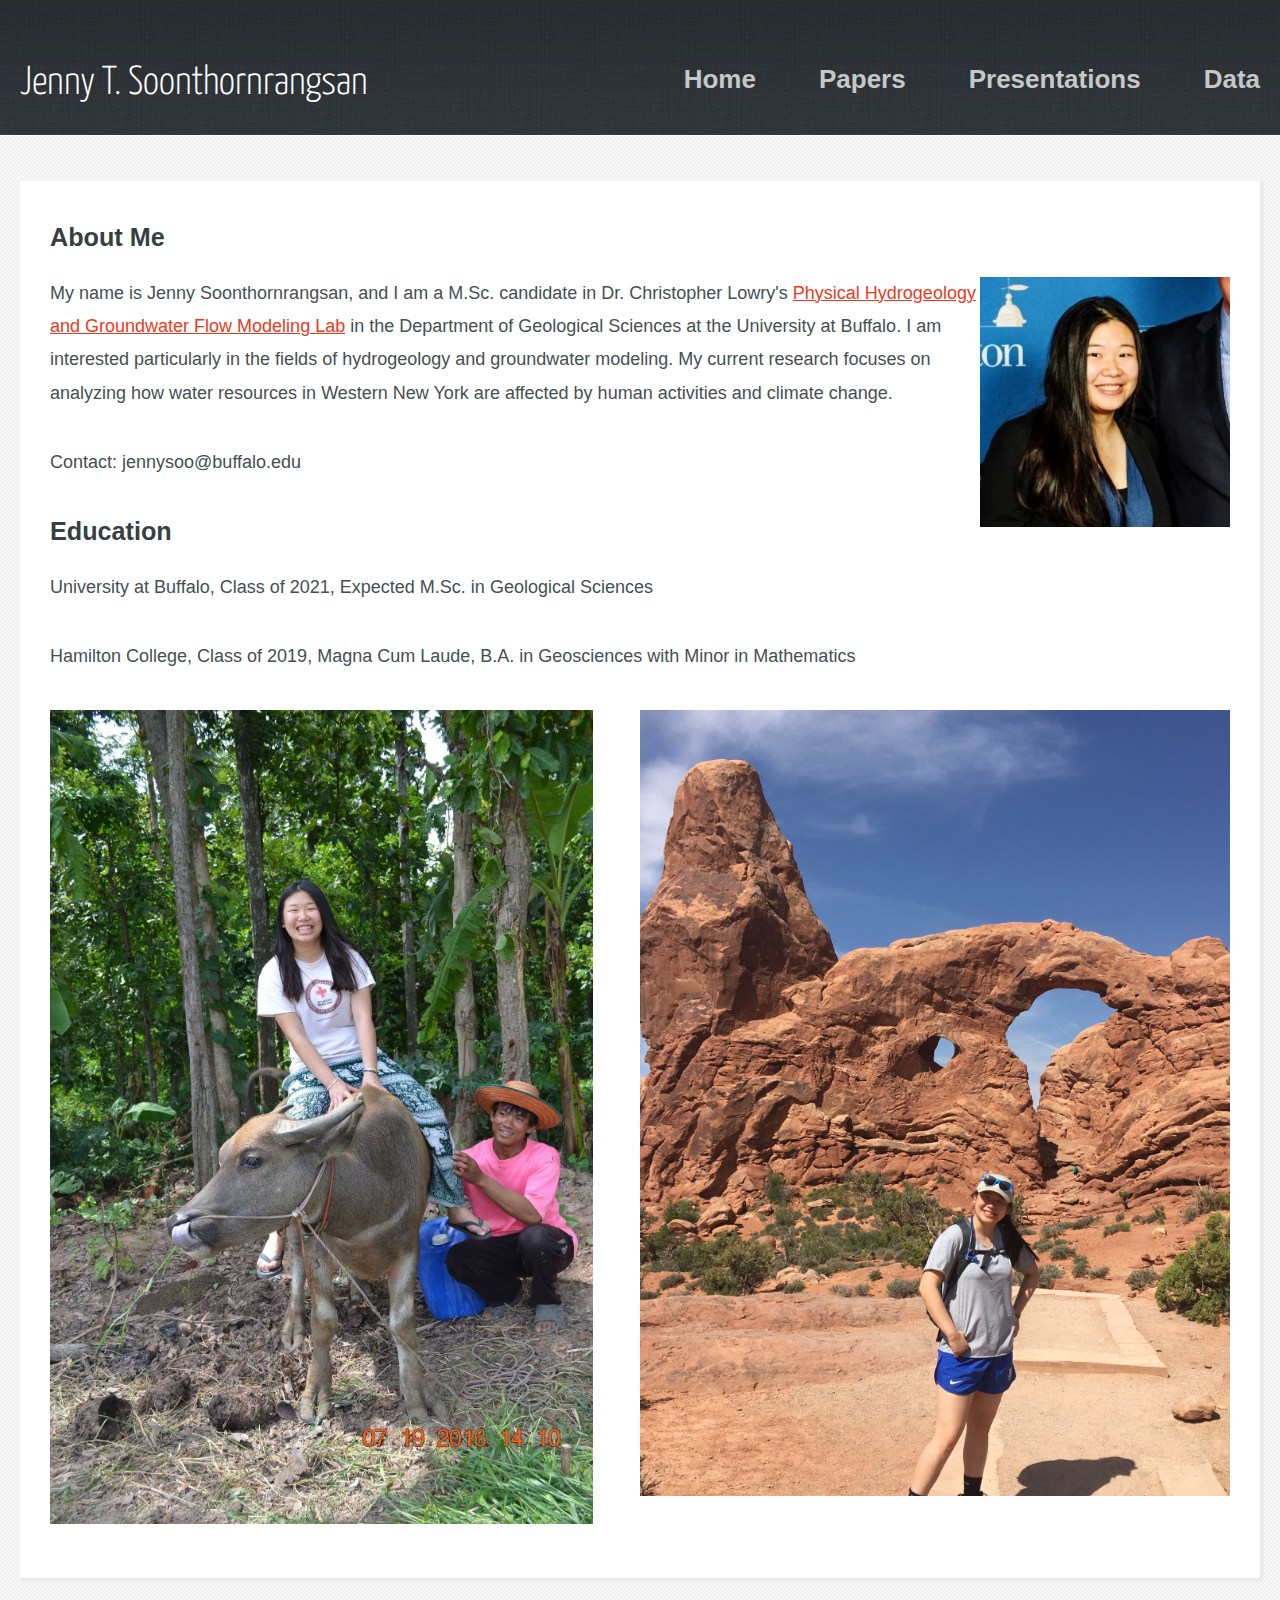
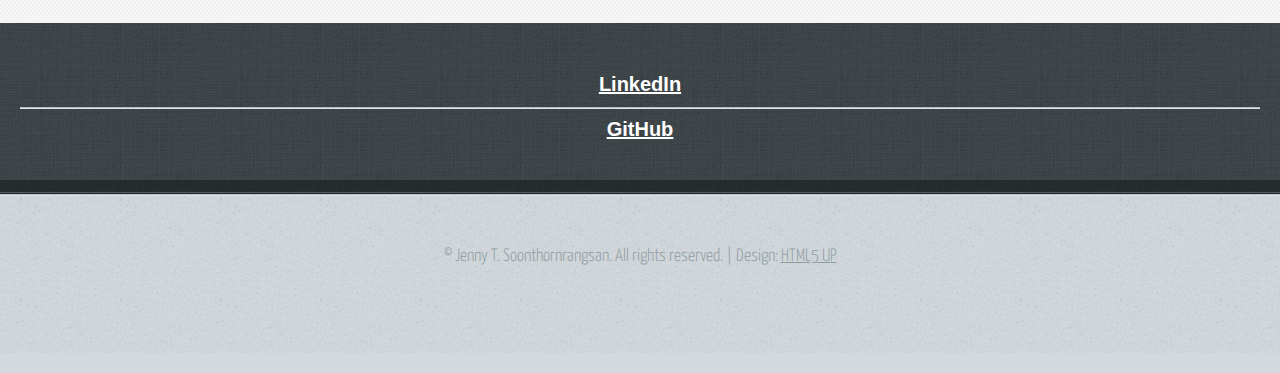
==== commit fbf517b6: "Update index.html" ====
--- a/index.html
+++ b/index.html
@@ -64,7 +64,7 @@
 											<h2 style="font-family: Arial; font-weight:bold">About Me</h2>
 										</header>
 										<p style="font-family: Arial">
-											<img src="images/1611950859872.jfif" style="float:right;width:375px">
+											<img src="images/1611950859872.jfif" style="float:right;width:250px">
 											My name is Jenny Soonthornrangsan, and I am a M.Sc. candidate in Dr. Christopher Lowry's 
 											<a href = "http://www.glyfac.buffalo.edu/Faculty/cslowry/Lowry_Research_Page/wordpress/" target="_blank">
 											Physical Hydrogeology and Groundwater Flow Modeling Lab</a>
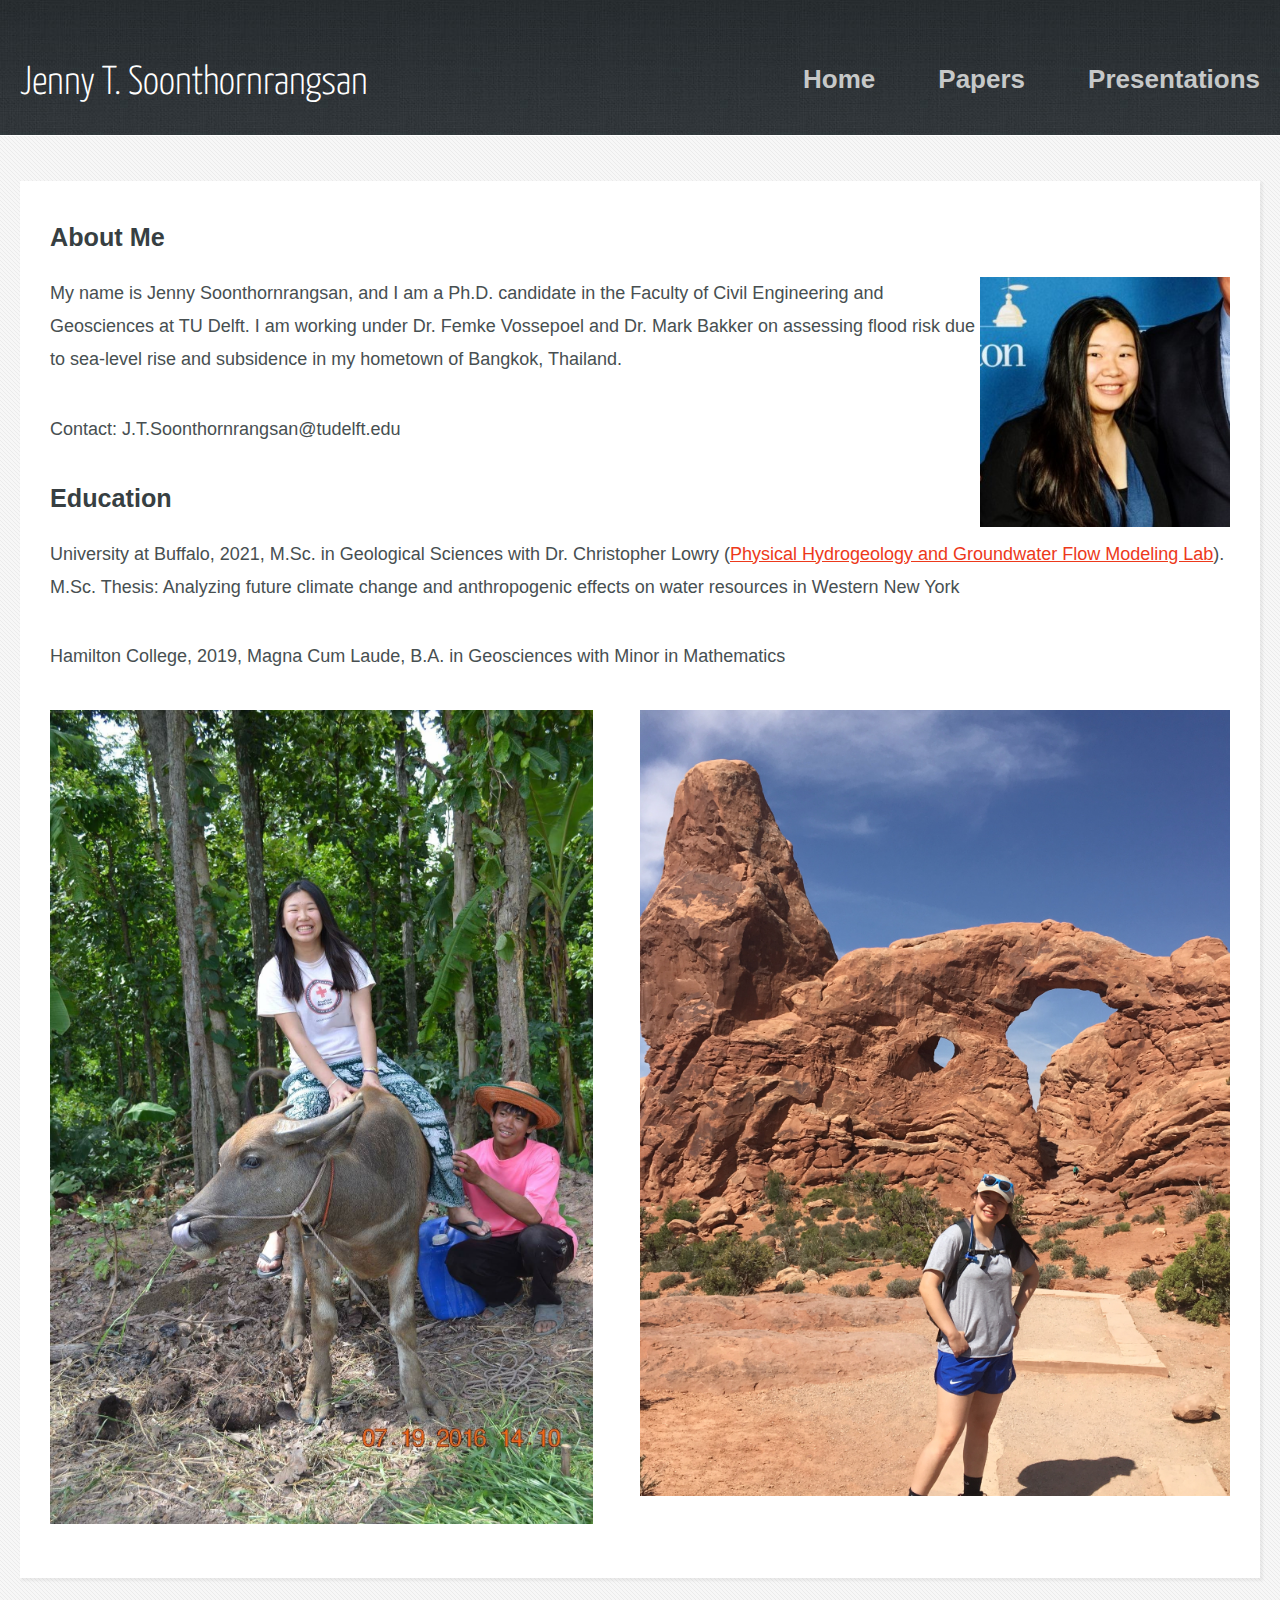
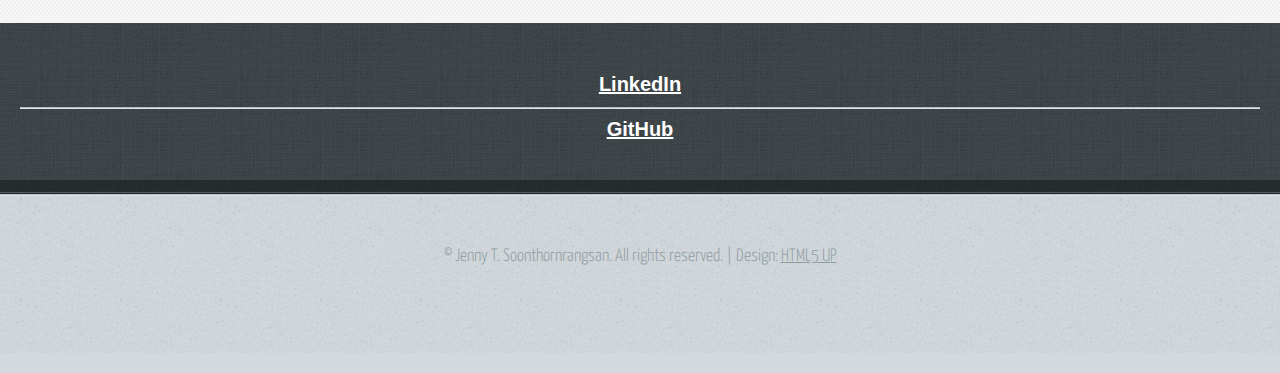
==== commit abc96705: "Update index.html" ====
--- a/index.html
+++ b/index.html
@@ -46,7 +46,7 @@
 										<!--a style="font-weight:bold; font-size: 26px" href="CV.html">Curriculum Vitae</a>-->
 										<a style="font-family: Arial; font-weight:bold; font-size: 26px" href="papers.html">Papers</a>
 										<a style="font-family: Arial; font-weight:bold; font-size: 26px" href="presentations.html">Presentations</a>
-										<a style="font-family: Arial; font-weight:bold; font-size: 26px" href="data.html">Data</a>
+										<!--<a style="font-family: Arial; font-weight:bold; font-size: 26px" href="data.html">Data</a>-->
 									</nav>
 
 							</div>
@@ -65,27 +65,22 @@
 										</header>
 										<p style="font-family: Arial">
 											<img src="images/1611950859872.jfif" style="float:right;width:250px">
-											My name is Jenny Soonthornrangsan, and I am a M.Sc. candidate in Dr. Christopher Lowry's 
-											<a href = "http://www.glyfac.buffalo.edu/Faculty/cslowry/Lowry_Research_Page/wordpress/" target="_blank">
-											Physical Hydrogeology and Groundwater Flow Modeling Lab</a>
-											in the Department of Geological Sciences at the University at Buffalo.
-											I am interested particularly in the fields of hydrogeology and 
-											groundwater modeling. My current research focuses on analyzing how
-											water resources in Western New York are affected by human activities 
-											and climate change.
+											My name is Jenny Soonthornrangsan, and I am a Ph.D. candidate in the Faculty of Civil Engineering and Geosciences at TU Delft. 
+											I am working under Dr. Femke Vossepoel and Dr. Mark Bakker on assessing flood risk due to sea-level rise and subsidence in my hometown of Bangkok, Thailand. 
 										</p>
 			
 										<p style="font-family: Arial">
-											Contact: jennysoo@buffalo.edu
+											Contact: J.T.Soonthornrangsan@tudelft.edu
 										</p>
 										<header>
 											<h2 style="font-family: Arial; font-weight:bold">Education</h2>
 										</header>
 										<p style="font-family: Arial">
-											University at Buffalo, Class of 2021, Expected M.Sc. in Geological Sciences
+											University at Buffalo, 2021, M.Sc. in Geological Sciences with Dr. Christopher Lowry (<a href = "http://www.glyfac.buffalo.edu/Faculty/cslowry/Lowry_Research_Page/wordpress/" target="_blank">Physical Hydrogeology and Groundwater Flow Modeling Lab</a>).
+											M.Sc. Thesis: Analyzing future climate change and anthropogenic effects on water resources in Western New York
 										</p>
 										<p style="font-family: Arial">
-											Hamilton College, Class of 2019, Magna Cum Laude, B.A. in Geosciences with Minor in Mathematics
+											Hamilton College, 2019, Magna Cum Laude, B.A. in Geosciences with Minor in Mathematics
 										</p>
 										
 										<!--<div class="row">
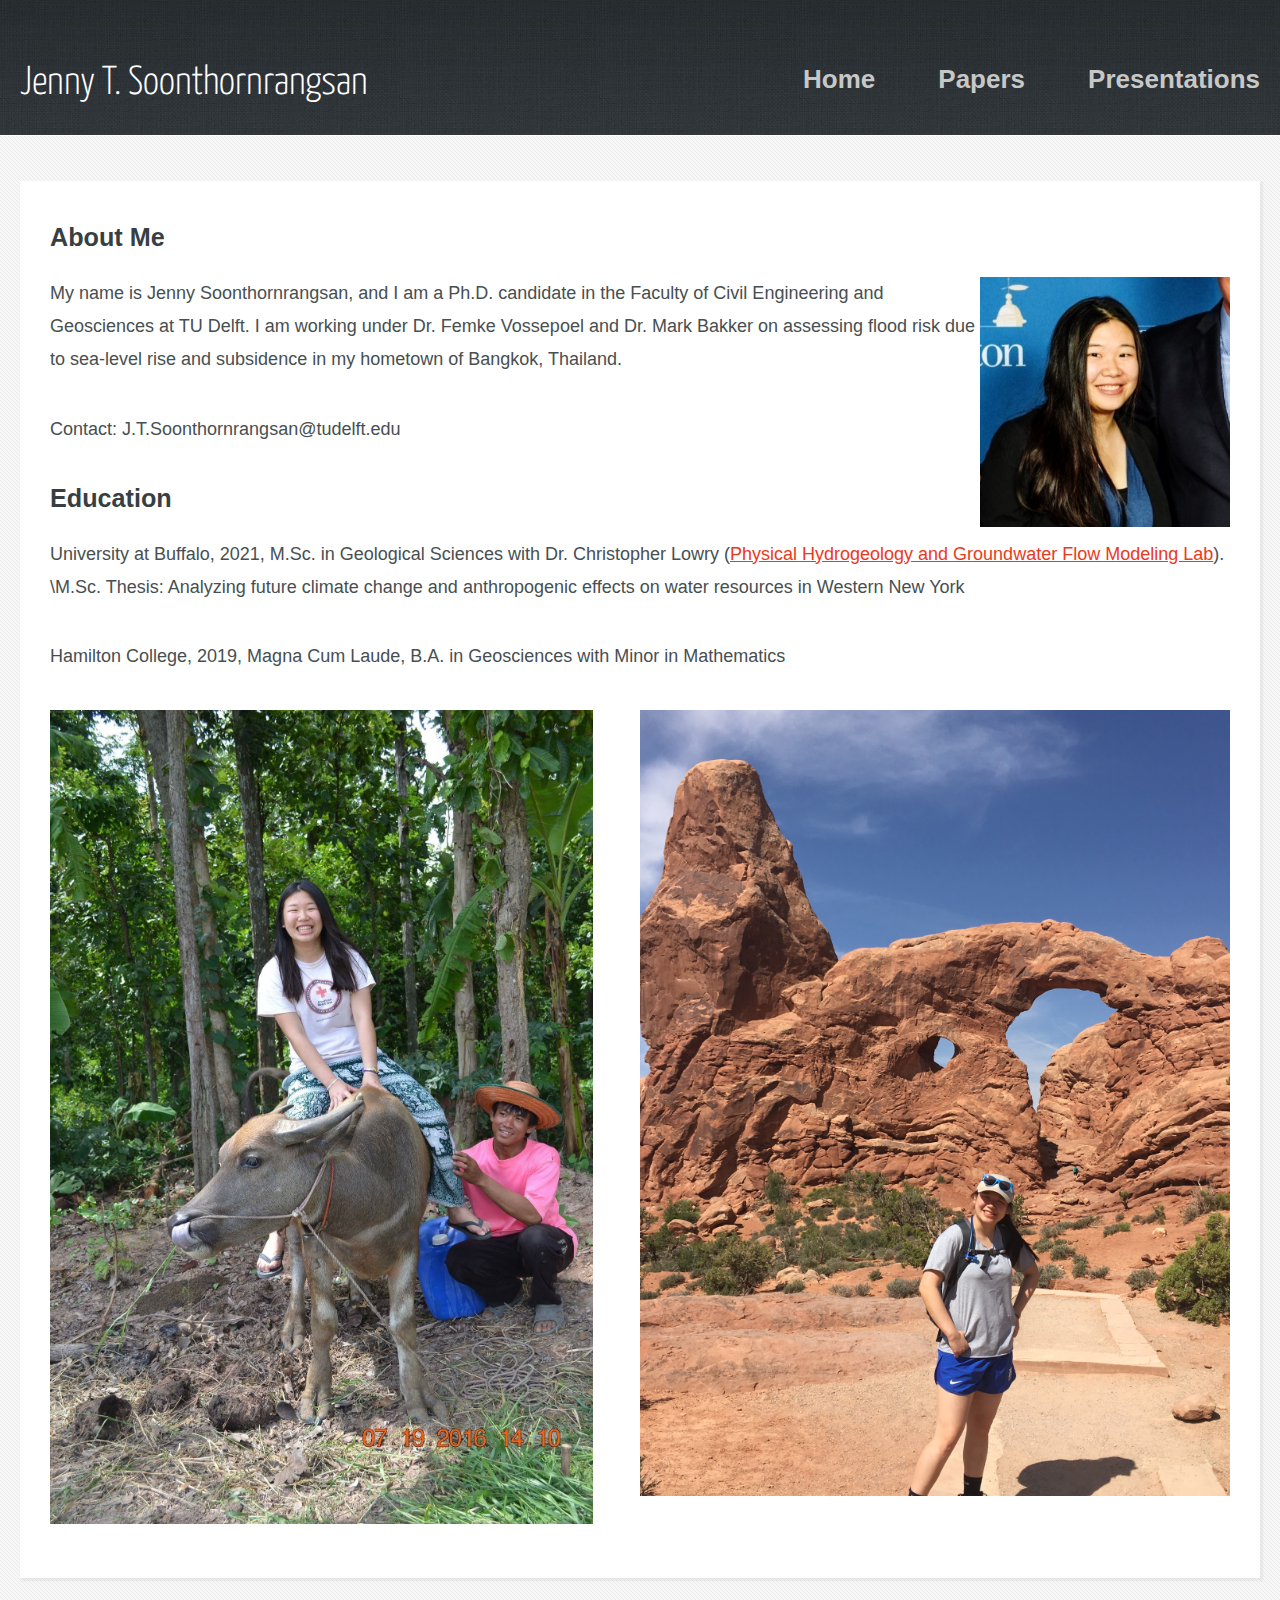
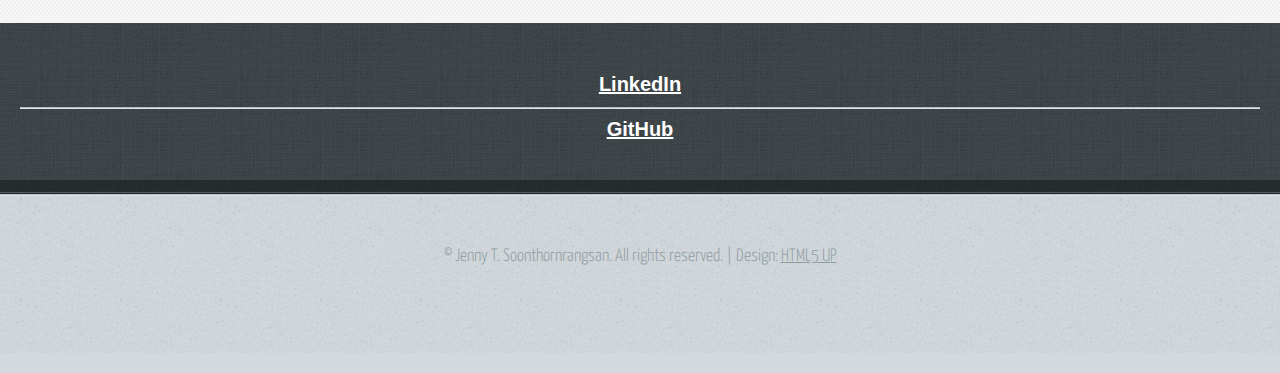
==== commit 010ab4cb: "Update index.html" ====
--- a/index.html
+++ b/index.html
@@ -77,7 +77,7 @@
 										</header>
 										<p style="font-family: Arial">
 											University at Buffalo, 2021, M.Sc. in Geological Sciences with Dr. Christopher Lowry (<a href = "http://www.glyfac.buffalo.edu/Faculty/cslowry/Lowry_Research_Page/wordpress/" target="_blank">Physical Hydrogeology and Groundwater Flow Modeling Lab</a>).
-											M.Sc. Thesis: Analyzing future climate change and anthropogenic effects on water resources in Western New York
+											\M.Sc. Thesis: Analyzing future climate change and anthropogenic effects on water resources in Western New York
 										</p>
 										<p style="font-family: Arial">
 											Hamilton College, 2019, Magna Cum Laude, B.A. in Geosciences with Minor in Mathematics
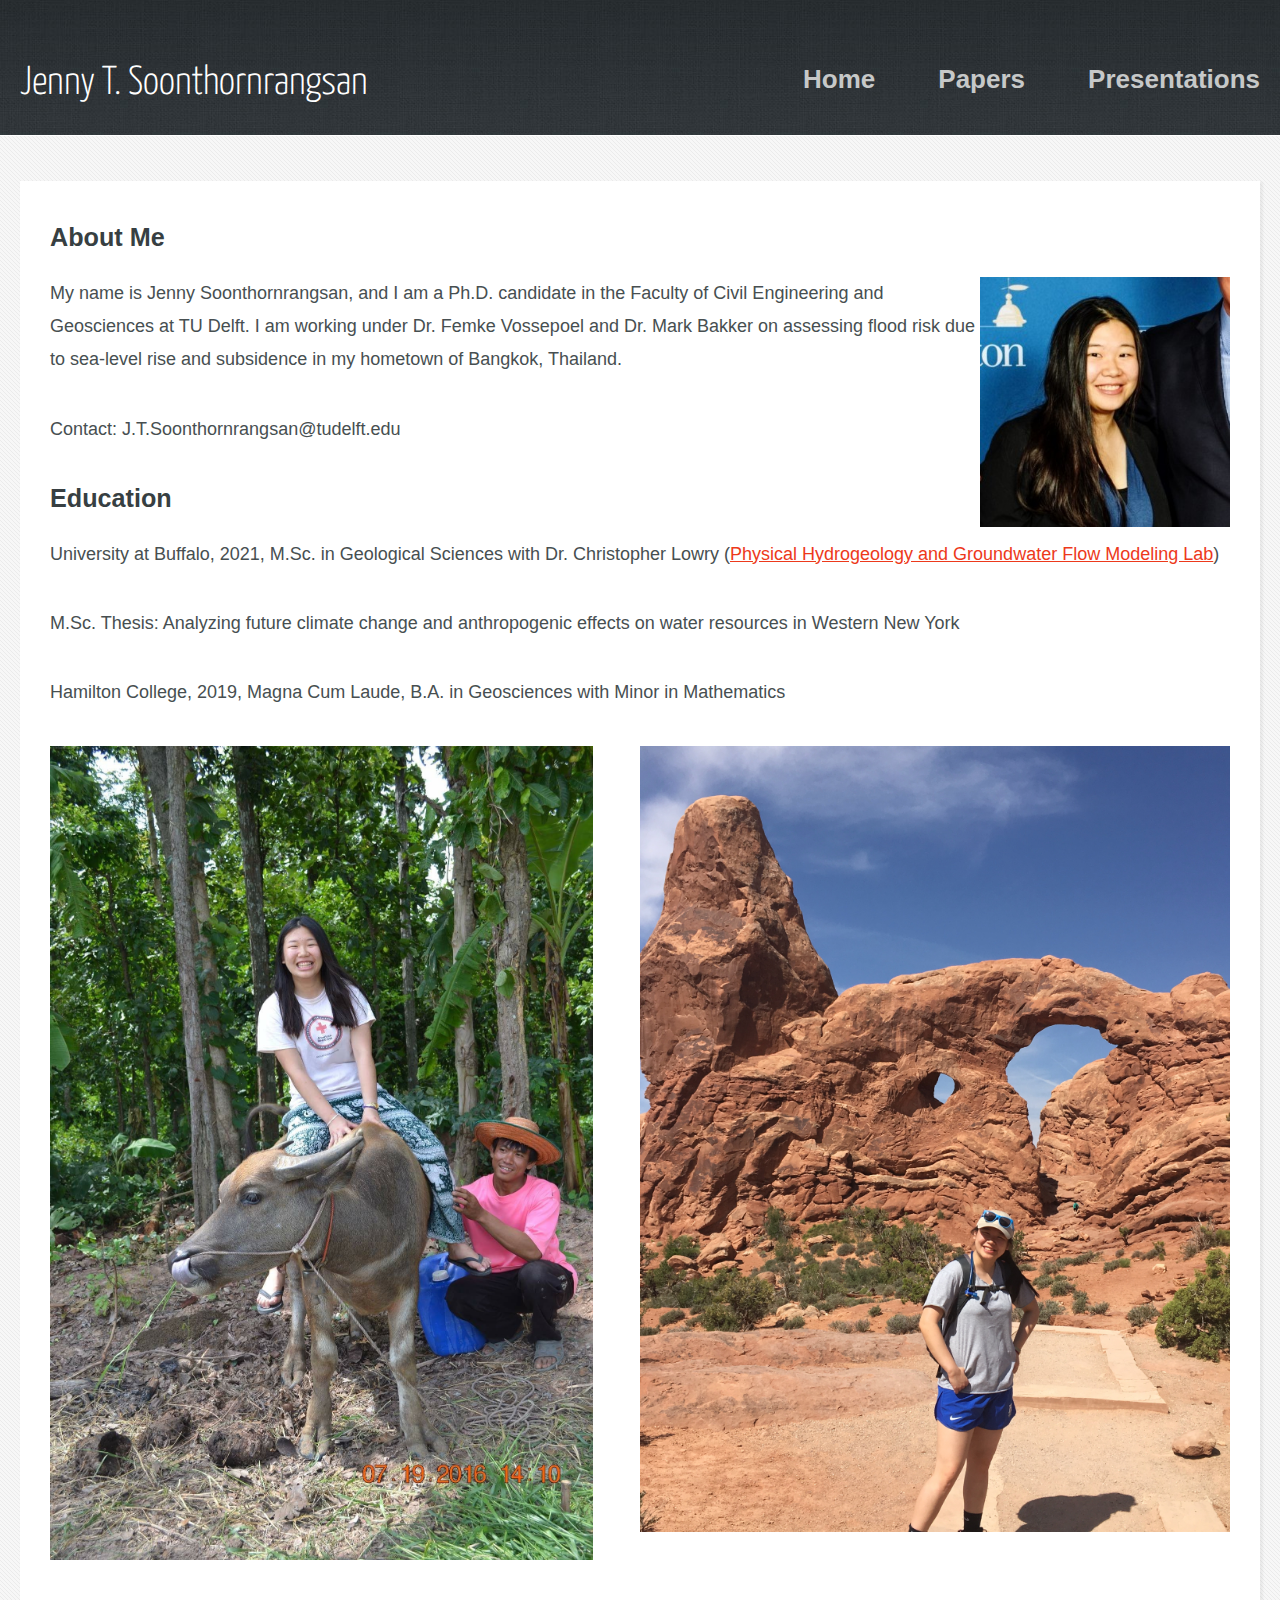
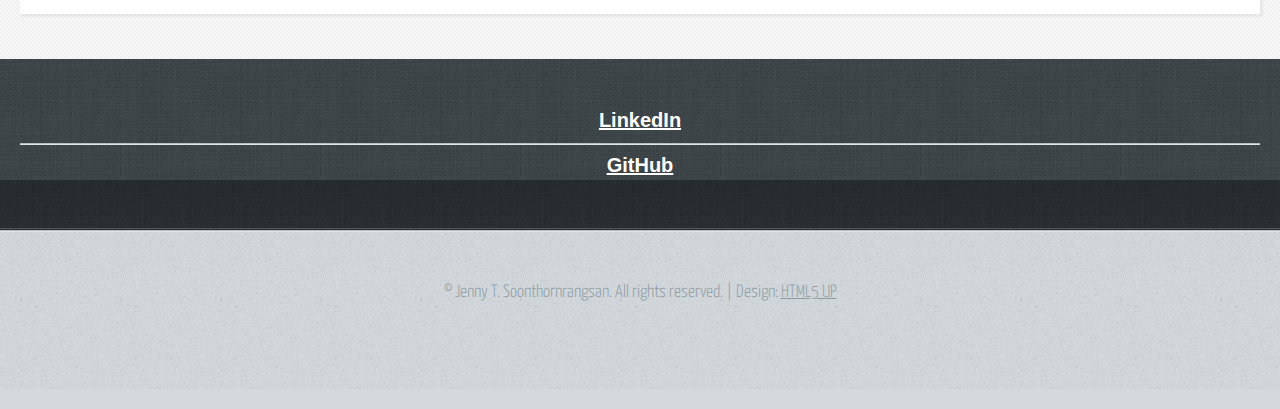
==== commit ae6208a7: "Update index.html" ====
--- a/index.html
+++ b/index.html
@@ -76,8 +76,10 @@
 											<h2 style="font-family: Arial; font-weight:bold">Education</h2>
 										</header>
 										<p style="font-family: Arial">
-											University at Buffalo, 2021, M.Sc. in Geological Sciences with Dr. Christopher Lowry (<a href = "http://www.glyfac.buffalo.edu/Faculty/cslowry/Lowry_Research_Page/wordpress/" target="_blank">Physical Hydrogeology and Groundwater Flow Modeling Lab</a>).
-											\M.Sc. Thesis: Analyzing future climate change and anthropogenic effects on water resources in Western New York
+											University at Buffalo, 2021, M.Sc. in Geological Sciences with Dr. Christopher Lowry (<a href = "http://www.glyfac.buffalo.edu/Faculty/cslowry/Lowry_Research_Page/wordpress/" target="_blank">Physical Hydrogeology and Groundwater Flow Modeling Lab</a>)
+										</p>
+										<p style="font-family: Arial">
+											M.Sc. Thesis: Analyzing future climate change and anthropogenic effects on water resources in Western New York
 										</p>
 										<p style="font-family: Arial">
 											Hamilton College, 2019, Magna Cum Laude, B.A. in Geosciences with Minor in Mathematics
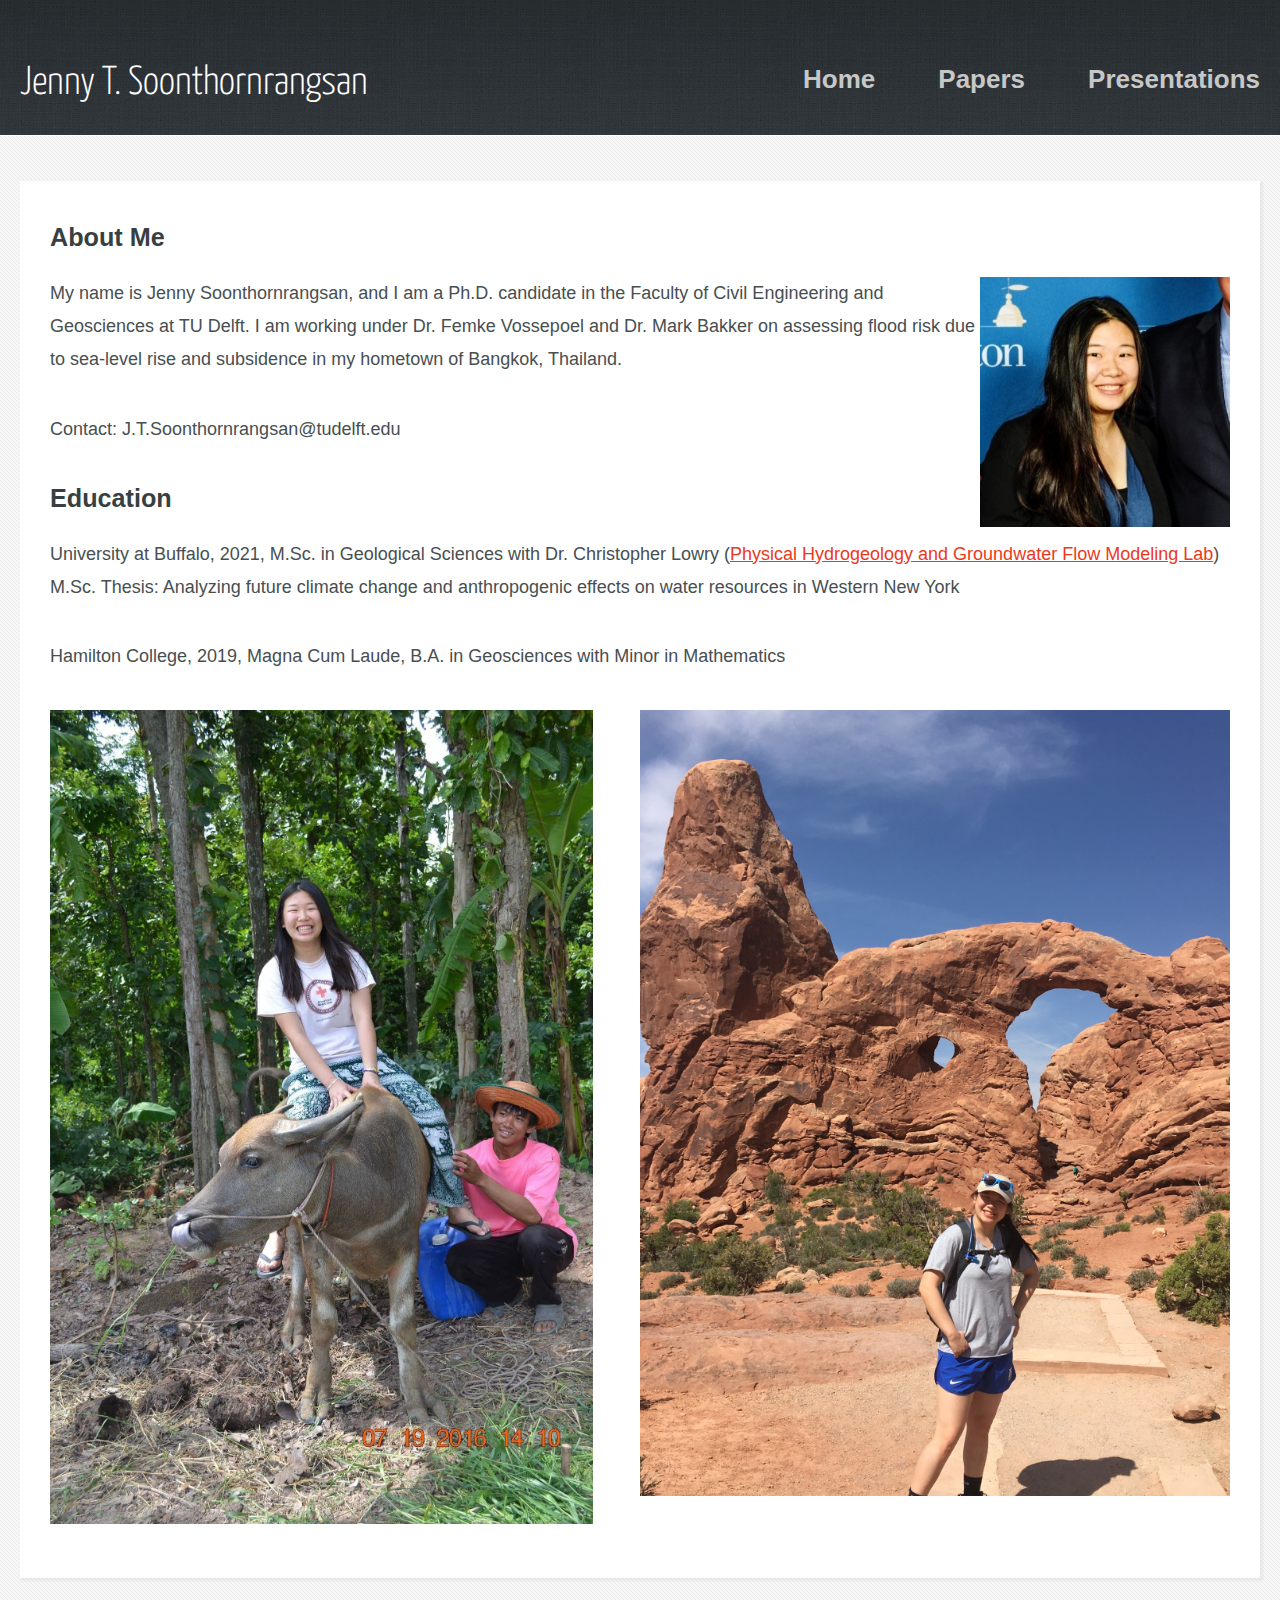
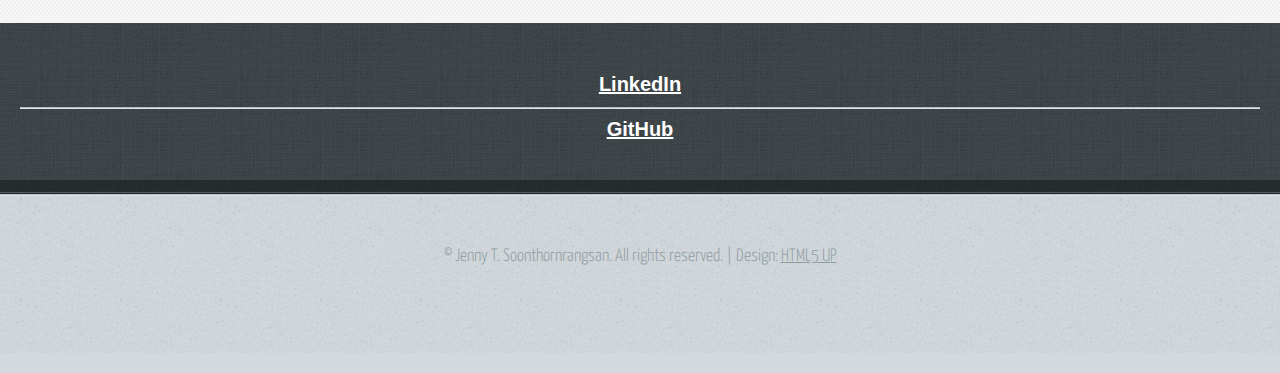
==== commit b07d27b4: "Update index.html" ====
--- a/index.html
+++ b/index.html
@@ -76,9 +76,7 @@
 											<h2 style="font-family: Arial; font-weight:bold">Education</h2>
 										</header>
 										<p style="font-family: Arial">
-											University at Buffalo, 2021, M.Sc. in Geological Sciences with Dr. Christopher Lowry (<a href = "http://www.glyfac.buffalo.edu/Faculty/cslowry/Lowry_Research_Page/wordpress/" target="_blank">Physical Hydrogeology and Groundwater Flow Modeling Lab</a>)
-										</p>
-										<p style="font-family: Arial">
+											University at Buffalo, 2021, M.Sc. in Geological Sciences with Dr. Christopher Lowry (<a href = "http://www.glyfac.buffalo.edu/Faculty/cslowry/Lowry_Research_Page/wordpress/" target="_blank">Physical Hydrogeology and Groundwater Flow Modeling Lab</a>)<br/>
 											M.Sc. Thesis: Analyzing future climate change and anthropogenic effects on water resources in Western New York
 										</p>
 										<p style="font-family: Arial">
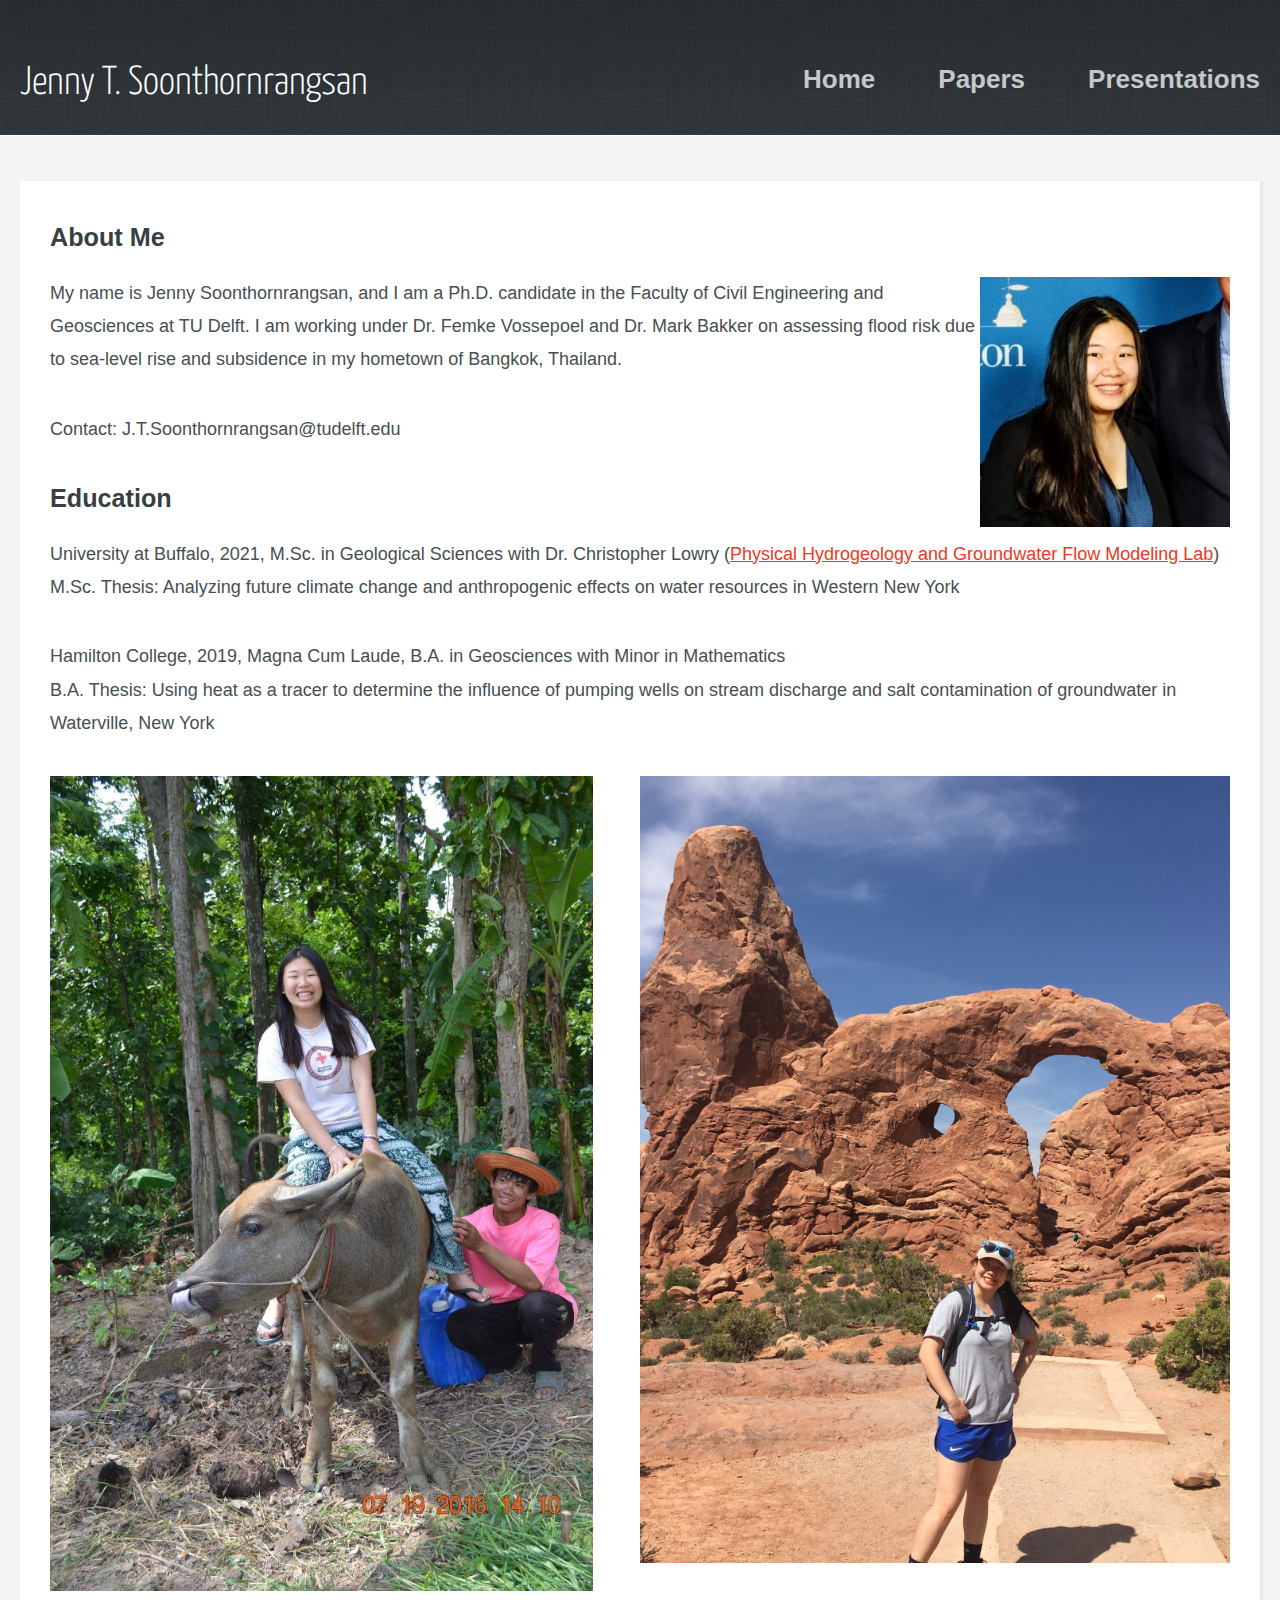
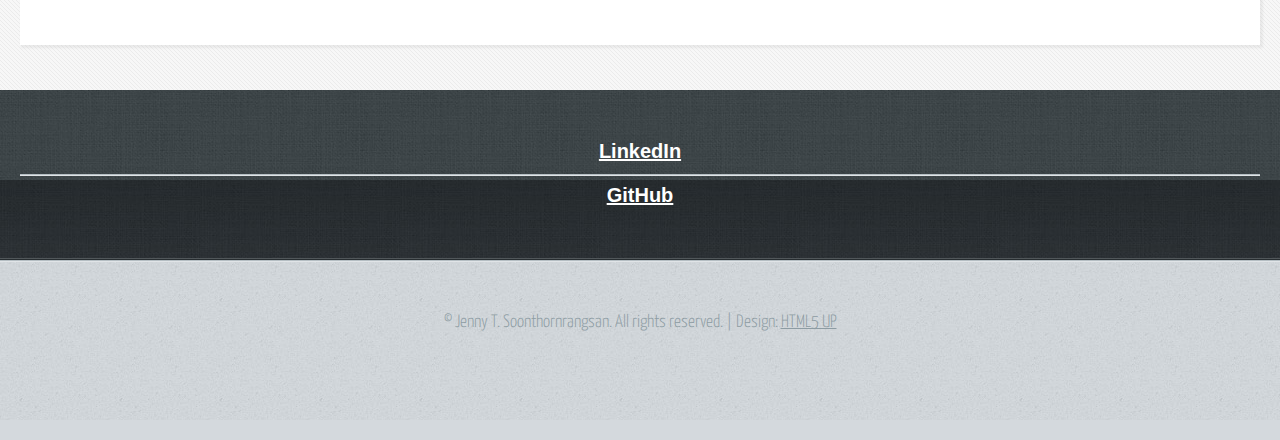
==== commit 806bb62a: "Update index.html" ====
--- a/index.html
+++ b/index.html
@@ -80,7 +80,8 @@
 											M.Sc. Thesis: Analyzing future climate change and anthropogenic effects on water resources in Western New York
 										</p>
 										<p style="font-family: Arial">
-											Hamilton College, 2019, Magna Cum Laude, B.A. in Geosciences with Minor in Mathematics
+											Hamilton College, 2019, Magna Cum Laude, B.A. in Geosciences with Minor in Mathematics<br/>
+											B.A. Thesis: Using heat as a tracer to determine the influence of pumping wells on stream discharge and salt contamination of groundwater in Waterville, New York
 										</p>
 										
 										<!--<div class="row">
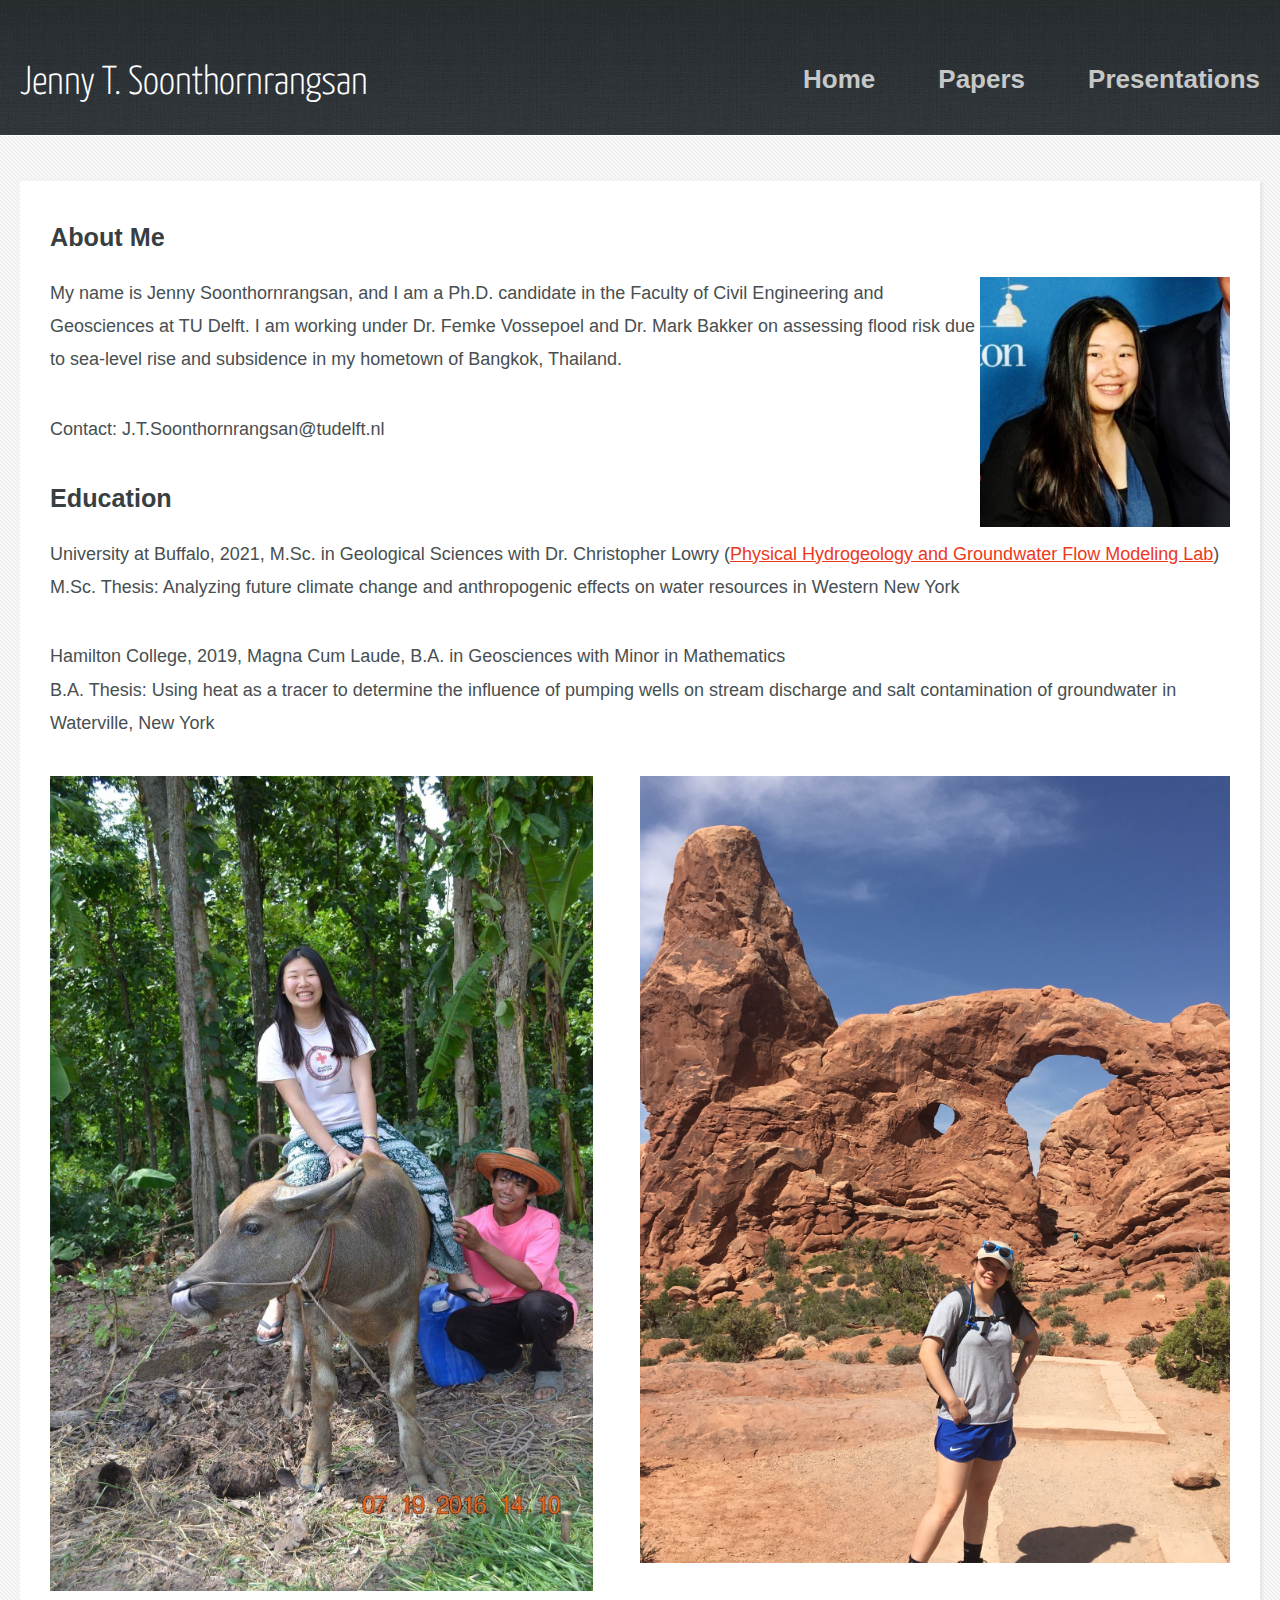
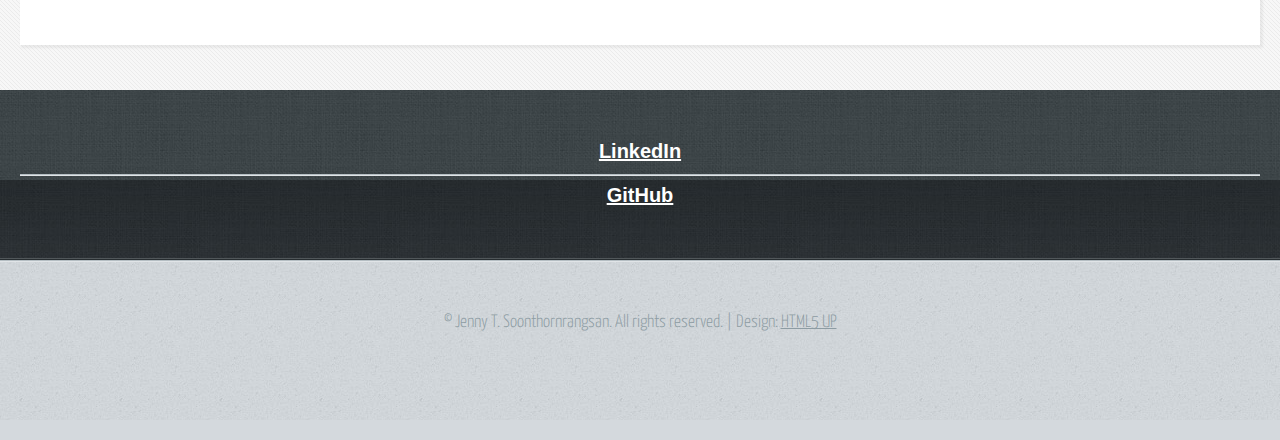
==== commit 910c3a6b: "Update index.html" ====
--- a/index.html
+++ b/index.html
@@ -70,7 +70,7 @@
 										</p>
 			
 										<p style="font-family: Arial">
-											Contact: J.T.Soonthornrangsan@tudelft.edu
+											Contact: J.T.Soonthornrangsan@tudelft.nl
 										</p>
 										<header>
 											<h2 style="font-family: Arial; font-weight:bold">Education</h2>
